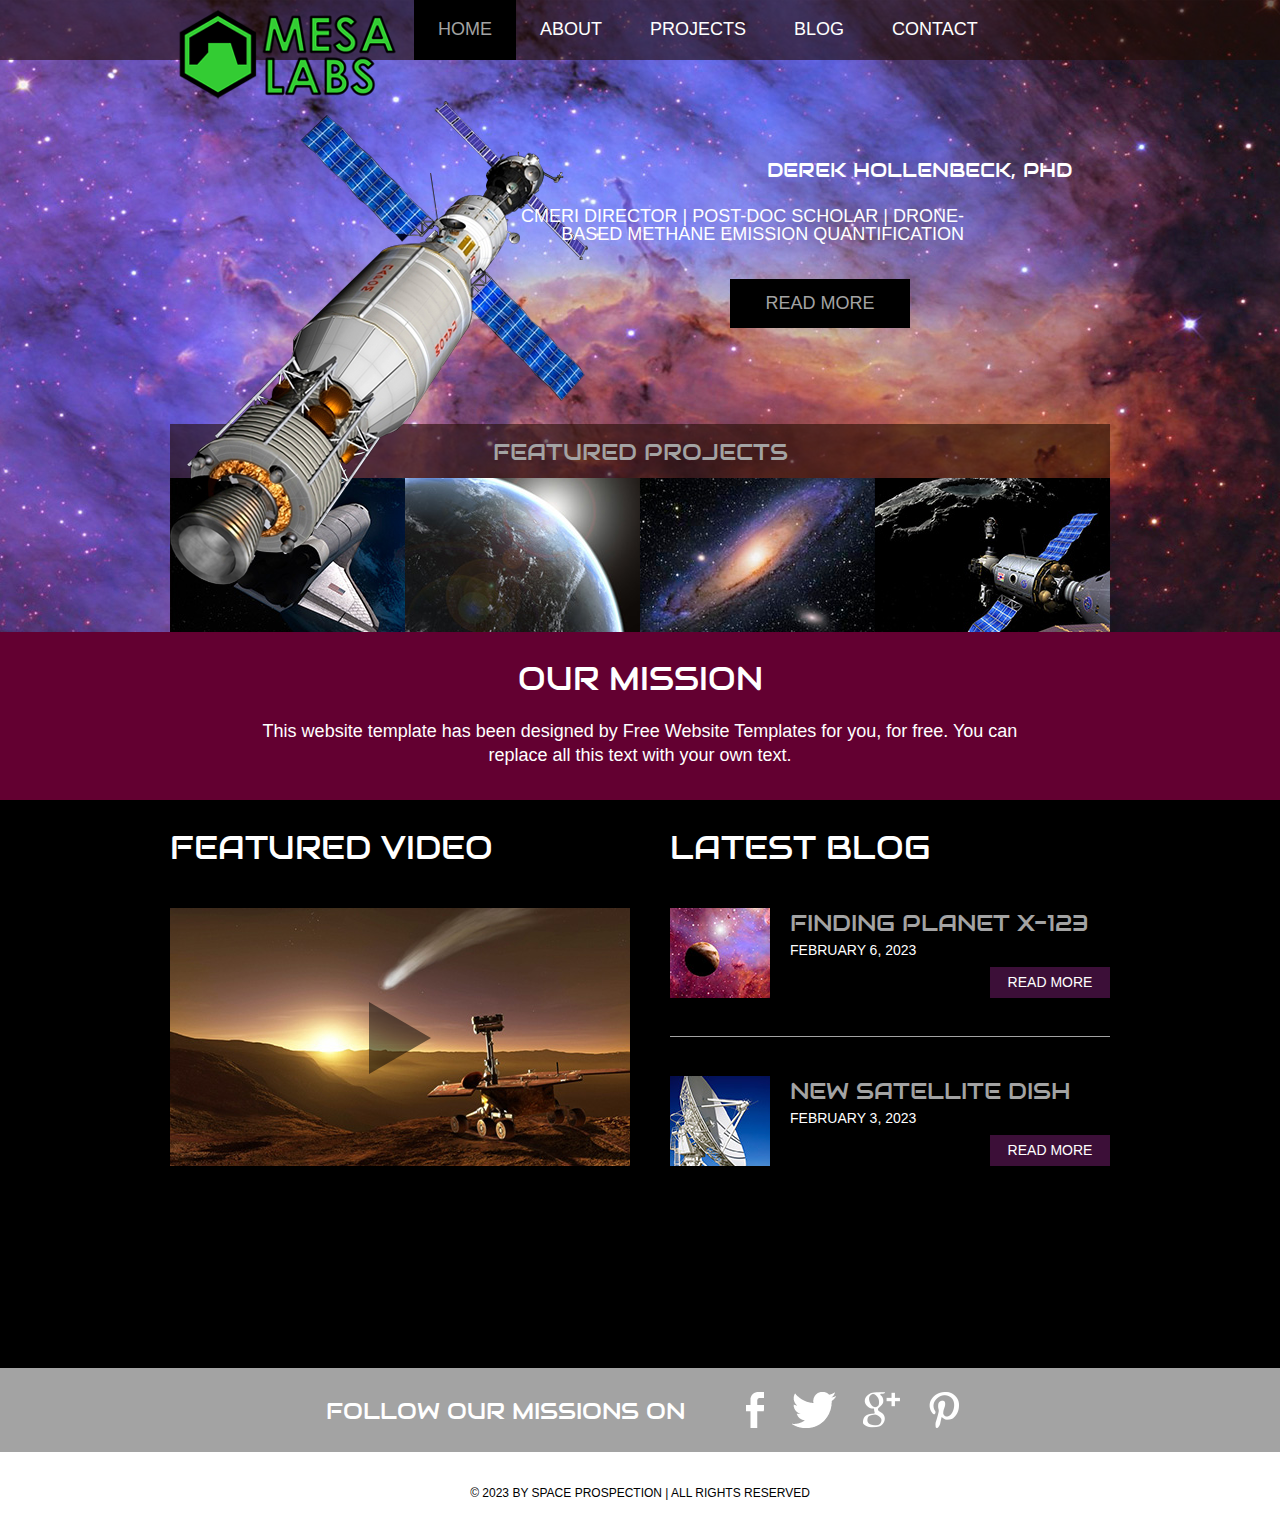
==== index.html @ 13dfd86a "test" ====
<!doctype html>
<!-- Website template by freewebsitetemplates.com -->
<html>
<head>
	<meta charset="UTF-8">
	<meta name="viewport" content="width=device-width, initial-scale=1.0">
	<title>Space Science Website Template</title>
	<link rel="stylesheet" href="css/style.css" type="text/css">
	<link rel="stylesheet" type="text/css" href="css/mobile.css">
	<script src="js/mobile.js" type="text/javascript"></script>
</head>
<body>
	<div id="page">
		<div id="header">
			<div>
				<a href="index.html" class="logo"><img src="images/mesalab_logo_long.png" alt=""></a>
				<ul id="navigation">
					<li class="selected">
						<a href="index.html">Home</a>
					</li>
					<li>
						<a href="about.html">About</a>
					</li>
					<li class="menu">
						<a href="projects.html">Projects</a>
						<ul class="primary">
							<li>
								<a href="proj1.html">proj 1</a>
								<a href="proj2.html">proj 2</a>
							</li>
						</ul>
					</li>
					<li class="menu">
						<a href="blog.html">Blog</a>
						<ul class="secondary">
							<li>
								<a href="singlepost.html">Single post</a>
							</li>
						</ul>
					</li>
					<li>
						<a href="contact.html">Contact</a>
					</li>
				</ul>
			</div>
		</div>
		<div id="body" class="home">
			<div class="header">
				<div>
					<img src="images/satellite.png" alt="" class="satellite">
					<h1>Derek Hollenbeck, PhD</h1>
					<h2>CMERI Director | Post-Doc Scholar | Drone-based Methane Emission Quantification </h2>
					<a href="blog.html" class="more">Read More</a>
					<h3>FEATURED PROJECTS</h3>
					<ul>
						<li>
							<a href="projects.html"><img src="images/project-image1.jpg" alt=""></a>
						</li>
						<li>
							<a href="projects.html"><img src="images/project-image2.jpg" alt=""></a>
						</li>
						<li>
							<a href="projects.html"><img src="images/project-image3.jpg" alt=""></a>
						</li>
						<li>
							<a href="projects.html"><img src="images/project-image4.jpg" alt=""></a>
						</li>
					</ul>
				</div>
			</div>
			<div class="body">
				<div>
					<h1>OUR MISSION</h1>
					<p>This website template has been designed by Free Website Templates for you, for free. You can replace all this text with your own text.</p>
				</div>
			</div>
			<div class="footer">
				<div>
					<ul>
						<li>
							<h1>FEATURED VIDEO</h1>
							<a href="blog.html"><img src="images/mars-rover.jpg" alt=""><span></span></a>
						</li>
						<li>
							<h1>LATEST BLOG</h1>
							<ul>
								<li>
									<a href="blog.html"><img src="images/finding-planet.jpg" alt=""></a>
									<h1>FINDING PLANET X-123</h1>
									<span>FEBRUARY 6, 2023</span>
									<a href="blog.html" class="more">Read More</a>
								</li>
								<li>
									<a href="blog.html"><img src="images/new-satellitedish.jpg" alt=""></a>
									<h1>NEW SATELLITE DISH</h1>
									<span>FEBRUARY 3, 2023</span>
									<a href="blog.html" class="more">Read More</a>
								</li>
							</ul>
						</li>
					</ul>
				</div>
			</div>
		</div>
		<div id="footer">
			<div class="connect">
				<div>
					<h1>FOLLOW OUR  MISSIONS ON</h1>
					<div>
						<a href="http://freewebsitetemplates.com/go/facebook/" class="facebook">facebook</a>
						<a href="http://freewebsitetemplates.com/go/twitter/" class="twitter">twitter</a>
						<a href="http://freewebsitetemplates.com/go/googleplus/" class="googleplus">googleplus</a>
						<a href="http://pinterest.com/fwtemplates/" class="pinterest">pinterest</a>
					</div>
				</div>
			</div>
			<div class="footnote">
				<div>
					<p>&copy; 2023 BY SPACE PROSPECTION | ALL RIGHTS RESERVED</p>
				</div>
			</div>
		</div>
	</div>
</body>
</html>
---- css/style.css ----
/* Website template by freewebsitetemplates.com */
body {
	margin: 0;
	padding: 0;
	position: relative;
	width: auto;
}
body #page {
	background: url("../images/bg-home.jpg") no-repeat scroll center top #000000;
	margin: 0;
	overflow: hidden;
	padding: 0;
	width: auto;
	z-index: 3;
}
a {
	text-decoration: none;
	outline: none;
}
a:active {
	background: none;
}
img {
	border: none;
}
/*-------------------------------------------FONTS---------------------------------------------*/
@font-face {
	font-family: 'audiowide-regular-webfont';
	src: url('../fonts/audiowide-regular-webfont.eot');
	src: url('../fonts/audiowide-regular-webfont.woff') format('woff'), url('../fonts/audiowide-regular-webfont.ttf') format('truetype'), url('../fonts/audiowide-regular-webfont.svg') format('svg');
}
/*----------------------------------------header-styles---------------------------------------*/
#header {
	background: url(../images/bg-transparent1.png) repeat;
	margin: 0;
	min-height: 60px;
	padding: 0;
	width: auto;
}
#header div {
	margin: 0 auto;
	max-width: 940px;
	min-height: 60px;
	padding: 0 10px;
}
#header div a.logo {
	display: block;
	float: left;
	height: 60px;
	margin: 0 44px 0 0;
	padding: 0;
	width: 200px;
}
#header div a img {
	display: block;
	margin: 0;
	padding: 0;
	width: auto;
}
#header div ul {
	display: inline-block;
	float: left;
	list-style: none;
	margin: 0;
	padding: 0;
	width: auto;
}
#header div ul li {
	float: left;
	margin: 0;
	padding: 0;
	width: auto;
}
#header div ul li a {
	color: #ffffff;
	display: block;
	font-family: Arial;
	font-size: 18px;
	font-weight: normal;
	line-height: 59px;
	margin: 0;
	min-height: 60px;
	padding: 0 24px;
 *padding: 0 23px; /* Needed for IE8 and old versions */
	text-align: center;
	text-transform: uppercase;
	width: auto;
}
#header div ul li a:hover {
	background-color: #620031;
	color: #ffffff;
}
#header div ul li.selected a {
	background-color: #000000;
	color: #a3a3a3;
}
#header div ul li.menu {
	position: relative;
}
#header div ul li.menu ul {
	display: block;
	left: -99999px;
	list-style: none;
	margin: 0;
	padding: 0;
	position: absolute;
	top: 60px;
	width: 142px;
	z-index: 50;
}
#header div ul li.menu:hover ul.primary {
	left: 31px;
}
#header div ul li.menu ul.primary.selected {
	left: 31px;
}
#header div ul li.menu:hover ul.secondary {
	left: -20px;
}
#header div ul li.menu ul.secondary.selected {
	left: -20px;
}
#header div ul li.menu ul li {
	margin: 0;
	padding: 0;
	width: auto;
}
#header div ul li.menu ul li a {
	background-color: #620031;
	color: #ffffff;
	display: block;
	font-family: Arial;
	font-size: 18px;
	font-weight: normal;
	line-height: 60px;
	margin: 0;
	min-height: 60px;
	padding: 0 10px;
	text-align: center;
	text-transform: uppercase;
	width: auto;
}
#header div ul li.menu ul.primary.selected li a, #header div ul li.menu ul.secondary.selected li a {
	background-color: #000000;
	color: #a3a3a3;
}
/*----------------------------------------body-home-styles---------------------------------------*/
#body {
	background-color: #000000;
	margin: 0;
	min-height: 808px;
	overflow: hidden;
	padding: 0;
	width: 100%;
}
#body.home {
	background: none;
	margin: 0;
	min-height: 1308px;
	overflow: hidden;
	padding: 0;
	width: 100%;
}
#body.home .header {
	background: none;
	margin: 0;
	overflow: hidden;
	padding: 0;
	width: 100%;
}
#body.home .header div {
	margin: 0 auto;
	max-width: 940px;
	overflow: hidden;
	padding: 0 10px;
	position: relative;
}
#body.home .header div img.satellite {
	display: block;
	left: 10px;
	margin: 0;
	padding: 0;
	position: absolute;
	top: 41px;
	width: auto;
	z-index: 50;
}
#body.home .header div h1 {
	color: #FFFFFF;
	display: block;
	float: right;
	font-family: audiowide-regular-webfont;
	font-size: 20px;
	font-weight: normal;
	line-height: 20px;
	margin: 100px 0 27px;
	padding: 0 38px 0 399px;
	position: relative;
	text-align: right;
	text-transform: uppercase;
	width: 703px;
	z-index: 60;
}
#body.home .header div h2 {
	color: #FFFFFF;
	display: block;
	float: right;
	font-family: Arial;
	font-size: 18px;
	font-weight: normal;
	line-height: 18px;
	margin: 0 0 36px;
	padding: 0 146px 0 506px;
	position: relative;
	text-align: right;
	text-transform: uppercase;
	width: 500px;
	z-index: 60;
}
#body.home .header div a.more {
	background-color: #000000;
	color: #a3a3a3;
	display: block;
	float: right;
	font-family: Arial;
	font-size: 18px;
	font-weight: normal;
	height: 49px;
	line-height: 49px;
	margin: 0 200px 0 0;
	padding: 0;
	text-align: center;
	text-transform: uppercase;
	position: relative;
	width: 180px;
	z-index: 55;
}
#body.home .header div a.more:hover {
	background-color: #ab000b;
	color: #ffffff;
}
#body.home .header div h3 {
	background: url("../images/bg-transparent1.png") repeat;
	color: #A3A3A3;
	float: left;
	font-family: audiowide-regular-webfont;
	font-size: 23px;
	font-weight: normal;
	line-height: 23px;
	margin: 96px 0 0;
 *margin: 102px 0 0;/* Needed for IE8 and old versions */
	min-height: 27px;
	padding: 17px 0 10px;
	position: relative;
	text-align: center;
	text-transform: uppercase;
	width: 940px;
}
#body.home .header div ul {
	display: inline-block;
	list-style: none outside none;
	margin: 0 0 -6px;
	overflow: hidden;
	padding: 0;
	width: auto;
}
#body.home .header div ul li:first-child {
	padding: 0;
}
#body.home .header div ul li {
	border: medium none;
	float: left;
	margin: 0;
	padding: 0;
	width: auto;
}
#body.home .header div ul li a {
	display: block;
	float: none;
	height: 156px;
	margin: 0;
	padding: 0;
	width: 235px;
}
#body.home .header div ul li a img {
	cursor: pointer;
	filter: alpha(opacity=100);/* Needed for IE8 and old versions */
	opacity: 1.0;
	display: block;
	margin: 0;
	padding: 0;
	width: auto;
}
#body.home .header div ul li a img:hover {
	filter: alpha(opacity=70);/* Needed for IE8 and old versions */
	opacity: 0.7;
}
#body.home .body {
	background-color: #630031;
	margin: 0;
	min-height: 168px;
	overflow: hidden;
	padding: 0;
	width: 100%;
}
#body.home .body div {
	margin: 0 auto;
	max-width: 940px;
	overflow: hidden;
	padding: 31px 10px 0;
}
#body.home .body div h1 {
	color: #FFFFFF;
	display: block;
	font-family: audiowide-regular-webfont;
	font-size: 32px;
	font-weight: normal;
	line-height: 32px;
	margin: 0 auto 24px;
	padding: 0;
	text-align: center;
	text-transform: uppercase;
	width: 780px;
}
#body.home .body div p {
	color: #ffffff;
	display: block;
	font-family: Arial;
	font-size: 18px;
	font-weight: normal;
	line-height: 24px;
	margin: 0 auto;
	padding: 0;
	text-align: center;
	width: 780px;
}
#body.home .body div p a {
	color: #ffffff;
	font-family: Arial;
	font-size: 18px;
	font-weight: normal;
	line-height: 24px;
	margin: 0 auto;
	padding: 0;
	text-decoration: underline;
}
#body.home .body div p a:hover {
	color: #a3a3a3;
}
#body.home .footer {
	background-color: #000000;
	margin: 0;
	overflow: hidden;
	padding: 0;
	width: 100%;
}
#body.home .footer div {
	margin: 0 auto;
	max-width: 960px;
	overflow: hidden;
	padding: 32px 0 16px;
}
#body.home .footer div ul {
	display: inline-block;
	list-style: none;
	margin: 0;
	overflow: hidden;
	padding: 0;
	width: auto;
}
#body.home .footer div ul li:first-child {
	float: left;
	margin: 0 10px;
	padding: 0;
	width: 460px;
}
#body.home .footer div ul li {
	float: left;
	margin: 0 0 0 10px;
	padding: 0 0 0 20px;
	width: 440px;
}
#body.home .footer div ul li h1 {
	color: #FFFFFF;
	font-family: audiowide-regular-webfont;
	font-size: 32px;
	font-weight: normal;
	line-height: 32px;
	margin: 0 0 44px;
	padding: 0;
	text-align: left;
	text-transform: uppercase;
	width: auto;
}
#body.home .footer div ul li a {
	display: block;
	height: 258px;
	margin: 0;
	position: relative;
	padding: 0;
	width: 460px;
}
#body.home .footer div ul li a img {
	cursor: pointer;
	filter: alpha(opacity=100);/* Needed for IE8 and old versions */
	opacity: 1.0;
	display: block;
	margin: 0;
	padding: 0;
	width: auto;
}
#body.home .footer div ul li a:hover img {
	filter: alpha(opacity=70);/* Needed for IE8 and old versions */
	opacity: 0.7;
}
#body.home .footer div ul li a span {
	background: url(../images/icons.png) no-repeat 0 -152px;
	display: block;
	height: 72px;
	left: 199px;
	margin: 0;
	padding: 0;
	position: absolute;
	top: 94px;
	width: 62px;
}
#body.home .footer div ul li a:hover span {
	background: url(../images/icons.png) no-repeat 0 -226px;
}
#body.home .footer div ul li ul {
	display: inline-block;
	list-style: none outside none;
	margin: 0;
	overflow: hidden;
	padding: 0;
	width: 440px;
}
#body.home .footer div ul li ul li {
	border-top: 1px solid #A3A3A3;
	float: none;
	margin: 0;
	overflow: hidden;
	padding: 39px 10px 38px 0;
	width: 440px;
}
#body.home .footer div ul li ul li:first-child {
	border: medium none;
	margin: 0;
	padding: 0 0 38px;
	width: 440px;
}
#body.home .footer div ul li ul li a {
	display: block;
	float: left;
	height: 90px;
	margin: 0 20px 0 0;
	padding: 0;
	width: 100px;
}
#body.home .footer div ul li ul li a img {
	cursor: pointer;
	filter: alpha(opacity=100);/* Needed for IE8 and old versions */
	opacity: 1.0;
	display: block;
	margin: 0;
	padding: 0;
	width: auto;
}
#body.home .footer div ul li ul li a img:hover {
	filter: alpha(opacity=70);/* Needed for IE8 and old versions */
	opacity: 0.7;
}
#body.home .footer div ul li ul li h1 {
	color: #A3A3A3;
	float: left;
	font-family: audiowide-regular-webfont;
	font-size: 23px;
	font-weight: normal;
	line-height: 23px;
	margin: 0;
	padding: 4px 0 8px;
	text-align: left;
	text-transform: uppercase;
	width: 310px;
}
#body.home .footer div ul li ul li span {
	color: #FFFFFF;
	display: block;
	float: left;
	font-family: Arial;
	font-size: 14px;
	font-weight: normal;
	line-height: 14px;
	margin: 0 0 10px;
	padding: 0;
	text-align: left;
	text-transform: uppercase;
	width: 310px;
}
#body.home .footer div ul li ul li a.more {
	background-color: #3c0f38;
	color: #ffffff;
	display: block;
	float: right;
	font-family: Arial;
	font-size: 14px;
	font-weight: normal;
	height: 31px;
	line-height: 31px;
	margin: 0;
	padding: 0;
	text-align: center;
	text-transform: uppercase;
	width: 120px;
}
#body.home .footer div ul li ul li a.more:hover {
	background-color: #620031;
}
/*----------------------------------------body-styles---------------------------------------*/
#body.about .header {
	background: url(../images/bg-about.jpg) no-repeat center top #000000;
	margin: 0;
	min-height: 455px;
	padding: 0;
	width: 100%;
}
#body.about .header div, #body .header div {
	margin: 0 auto;
	max-width: 960px;
	overflow: hidden;
	padding: 65px 0 40px;
}
#body.about .header div h1, #body .header div h1 {
	color: #FFFFFF;
	display: block;
	font-family: audiowide-regular-webfont;
	font-size: 36px;
	font-weight: normal;
	line-height: 36px;
	margin: 0 auto 87px;
	padding: 0;
	text-align: center;
	text-transform: uppercase;
	width: 940px;
}
#body.about .header div h2 {
	color: #FFFFFF;
	display: block;
	font-family: audiowide-regular-webfont;
	font-size: 32px;
	font-weight: normal;
	line-height: 32px;
	margin: 0 auto 24px;
	padding: 0;
	text-align: center;
	text-transform: uppercase;
	width: 820px;
}
#body.about .header div p {
	color: #ffffff;
	display: block;
	font-family: Arial;
	font-size: 18px;
	font-weight: normal;
	line-height: 24px;
	margin: 0 auto;
	padding: 0;
	text-align: center;
	width: 820px;
}
#body.about .header div p a {
	color: #ffffff;
	font-family: Arial;
	font-size: 18px;
	font-weight: normal;
	line-height: 24px;
	margin: 0;
	padding: 0;
	text-decoration: underline;
}
#body.about .header div p a:hover {
	color: #a3a3a3;
}
#body.about .body {
	background-color: #620031;
	margin: 0;
	min-height: 253px;
	overflow: hidden;
	padding: 0;
	width: 100%;
}
#body.about .body div {
	margin: 0 auto;
	max-width: 940px;
	overflow: hidden;
	padding: 36px 10px 35px;
}
#body.about .body div h2 {
	color: #A3A3A3;
	float: left;
	font-family: audiowide-regular-webfont;
	font-size: 23px;
	font-weight: normal;
	line-height: 23px;
	margin: 18px 0 26px;
	padding: 0;
	text-align: left;
	text-transform: uppercase;
	width: 620px;
}
#body.about .body div p {
	color: #ffffff;
	display: block;
	float: left;
	font-family: Arial;
	font-size: 14px;
	font-weight: normal;
	line-height: 24px;
	margin: 0;
	padding: 0;
	text-align: left;
	width: 620px;
}
#body.about .body div p a {
	color: #ffffff;
	font-family: Arial;
	font-size: 14px;
	font-weight: normal;
	line-height: 24px;
	margin: 0;
	padding: 0;
	text-decoration: underline;
}
#body.about .body div p a:hover {
	color: #a3a3a3;
}
#body.about .body div img {
	display: block;
	float: right;
	margin: 0;
	padding: 0;
	width: auto;
}
#body.about .footer {
	background-color: #000000;
	margin: 0;
	min-height: 366px;
	padding: 0;
	width: 100%;
}
#body.about .footer div {
	margin: 0 auto;
	overflow: hidden;
	padding: 79px 0 0 10px;
	width: 950px;
}
#body.about .footer div h2 {
	color: #A3A3A3;
	float: right;
	font-family: audiowide-regular-webfont;
	font-size: 23px;
	font-weight: normal;
	line-height: 23px;
	margin: 34px 0 24px;
	padding: 0;
	text-align: left;
	text-transform: uppercase;
	width: 557px;
}
#body.about .footer div p {
	color: #ffffff;
	display: block;
	float: right;
	font-family: Arial;
	font-size: 18px;
	font-weight: normal;
	line-height: 24px;
	margin: 0 auto;
	padding: 0;
	text-align: left;
	width: 557px;
}
#body.about .footer div p a {
	color: #ffffff;
	font-family: Arial;
	font-size: 18px;
	font-weight: normal;
	line-height: 24px;
	margin: 0 auto;
	padding: 0;
	text-decoration: underline;
}
#body.about .footer div p a:hover {
	color: #a3a3a3;
}
#body.about .footer div img {
	float: left;
	display: block;
	margin: 0;
	padding: 0;
	width: auto;
}
#body.about .section {
	background-color: #3c0f38;
	margin: 0;
	min-height: 234px;
	padding: 0;
	width: auto;
}
#body.about .section div {
	margin: 0 auto;
	max-width: 960px;
	overflow: hidden;
	padding: 58px 0 55px;
}
#body.about .section div h2 {
	color: #A3A3A3;
	display: block;
	font-family: audiowide-regular-webfont;
	font-size: 23px;
	font-weight: normal;
	line-height: 23px;
	margin: 0 auto 26px;
	padding: 0;
	text-align: center;
	text-transform: uppercase;
	width: 780px;
}
#body.about .section div p {
	color: #ffffff;
	display: block;
	font-family: Arial;
	font-size: 14px;
	font-weight: normal;
	line-height: 24px;
	margin: 0 auto;
	padding: 0;
	text-align: center;
	width: 780px;
}
#body.about .section div p a {
	color: #ffffff;
	font-family: Arial;
	font-size: 14px;
	font-weight: normal;
	line-height: 24px;
	margin: 0;
	padding: 0;
	text-decoration: underline;
}
#body.about .section div p a:hover {
	color: #a3a3a3;
}
#body .header {
	margin: 0 auto;
	padding: 0;
	width: 100%;
}
#body .header div ul {
	display: inline-block;
	max-width: 940px;
	list-style: none outside none;
	margin: 0;
	padding: 3px 10px 0;
}
#body .header div ul li:first-child {
	border: none;
	padding: 0 0 38px;
}
#body .header div ul li {
	border-top: 1px solid #A3A3A3;
	margin: 0;
	overflow: hidden;
	padding: 38px 0;
	width: auto;
}
#body .header div ul li a {
	display: block;
	float: left;
	height: 217px;
	margin: 0 40px 0 0;
	padding: 0;
	width: 380px;
}
#body .header div ul li a img {
	cursor: pointer;
	filter: alpha(opacity=100);/* Needed for IE8 and old versions */
	opacity: 1.0;
	display: block;
	margin: 0;
	padding: 0;
	width: auto;
}
#body .header div ul li a img:hover {
	filter: alpha(opacity=70);/* Needed for IE8 and old versions */
	opacity: 0.7;
}
#body .header div ul li div {
	float: left;
	margin: 0;
	overflow: hidden;
	padding: 0;
	width: 520px;
}
#body .header div ul li div h1 {
	color: #A3A3A3;
	font-family: audiowide-regular-webfont;
	font-size: 23px;
	font-weight: normal;
	line-height: 23px;
	margin: 0 0 26px;
	padding: 0;
	text-align: left;
	text-transform: uppercase;
	width: 520px;
}
#body .header div ul li div p {
	color: #FFFFFF;
	font-family: Arial;
	font-size: 14px;
	font-weight: normal;
	line-height: 24px;
	margin: 0 0 41px;
	padding: 0;
	text-align: left;
	width: 520px;
}
#body .header div ul li div p a {
	color: #FFFFFF;
	display: inline;
	float: none;
	font-family: Arial;
	font-size: 14px;
	font-weight: normal;
	height: auto;
	line-height: 24px;
	margin: 0;
	padding: 0;
	text-decoration: underline;
	width: auto;
}
#body .header div ul li div p a:hover {
	color: #a3a3a3;
}
#body .header div ul li div a.more {
	background-color: #3c0f38;
	color: #ffffff;
	display: block;
	float: right;
	font-family: Arial;
	font-size: 14px;
	font-weight: normal;
	height: 31px;
	line-height: 31px;
	margin: 0;
	padding: 0;
	text-align: center;
	text-transform: uppercase;
	width: 120px;
}
#body .header div ul li div a.more:hover {
	background-color: #620031;
}
#body .header div img {
	display: block;
	margin: 0 auto;
	padding: 3px 0 0;
	width: auto;
}
#body .header div h2 {
	color: #A3A3A3;
	display: block;
	font-family: audiowide-regular-webfont;
	font-size: 23px;
	font-weight: normal;
	line-height: 23px;
	margin: 0 auto;
	padding: 53px 0 27px;
	text-align: center;
	text-transform: uppercase;
	width: 780px;
}
#body .header div p {
	color: #FFFFFF;
	display: block;
	font-family: Arial;
	font-size: 14px;
	font-weight: normal;
	line-height: 24px;
	margin: 0 auto 48px;
	padding: 0;
	text-align: center;
	width: 780px;
}
#body .header div p a {
	color: #ffffff;
	font-family: Arial;
	font-size: 14px;
	font-weight: normal;
	line-height: 24px;
	margin: 0 auto;
	padding: 0;
	text-decoration: underline;
}
#body .header div p a:hover {
	color: #a3a3a3;
}
#body .header div .article {
	float: left;
	margin: 0 40px 0 10px;
	padding: 0;
	width: 560px;
}
#body .header div .article ul {
	display: inline-block;
	list-style: none outside none;
	margin: 0;
	padding: 3px 0 0;
	width: 560px;
}
#body .header div .article ul li:first-child {
	border: none;
	padding: 0 0 38px;
}
#body .header div .article ul li {
	border-top: 1px solid #a3a3a3;
	margin: 0;
	overflow: hidden;
	padding: 38px 0 38px;
	width: auto;
}
#body .header div .article ul li a {
	display: block;
	height: 241px;
	margin: 0 0 29px;
	padding: 0;
	width: 560px;
}
#body .header div .article ul li a img {
	cursor: pointer;
	filter: alpha(opacity=100);/* Needed for IE8 and old versions */
	opacity: 1.0;
	display: block;
	margin: 0;
	padding: 0;
	width: auto;
}
#body .header div .article ul li a img:hover {
	filter: alpha(opacity=70);/* Needed for IE8 and old versions */
	opacity: 0.7;
}
#body .header div .article ul li h1 {
	color: #A3A3A3;
	font-family: audiowide-regular-webfont;
	font-size: 23px;
	font-weight: normal;
	line-height: 23px;
	margin: 0 0 8px;
	padding: 0;
	text-align: left;
	text-transform: uppercase;
	width: auto;
}
#body .header div .article ul li span {
	color: #FFFFFF;
	display: block;
	font-family: Arial;
	font-size: 14px;
	font-weight: normal;
	line-height: 14px;
	margin: 0 0 28px;
	padding: 0;
	text-align: left;
	text-transform: uppercase;
	width: auto;
}
#body .header div .article ul li p {
	color: #FFFFFF;
	font-family: Arial;
	font-size: 14px;
	font-weight: normal;
	line-height: 24px;
	margin: 0 0 29px;
	padding: 0;
	text-align: left;
	width: auto;
}
#body .header div .article ul li p a {
	color: #FFFFFF;
	display: inline;
	float: none;
	font-family: Arial;
	font-size: 14px;
	font-weight: normal;
	height: auto;
	line-height: 24px;
	margin: 0;
	padding: 0;
	text-decoration: underline;
	width: auto;
}
#body .header div .article ul li p a:hover {
	color: #a3a3a3;
}
#body .header div .article ul li a.more {
	background-color: #3c0f38;
	color: #ffffff;
	display: block;
	float: right;
	font-family: Arial;
	font-size: 14px;
	font-weight: normal;
	height: 31px;
	line-height: 31px;
	margin: 0;
	padding: 0;
	text-align: center;
	text-transform: uppercase;
	width: 120px;
}
#body .header div .article ul li a.more:hover {
	background-color: #620031;
}
#body .header div .sidebar {
	float: left;
	margin: 0;
	padding: 0;
	width: 340px;
}
#body .header div .sidebar ul {
	display: inline-block;
	list-style: none;
	margin: 0;
	padding: 0;
	width: 340px;
}
#body .header div .sidebar ul li:first-child {
	border: medium none;
	padding: 0 0 34px;
}
#body .header div .sidebar ul li {
	border-top: 1px solid #A3A3A3;
	margin: 0;
	overflow: hidden;
	padding: 32px 0 34px;
	width: auto;
}
#body .header div .sidebar ul li h1 {
	color: #FFFFFF;
	font-family: audiowide-regular-webfont;
	font-size: 32px;
	font-weight: normal;
	line-height: 32px;
	margin: 0 0 25px;
	padding: 0;
	text-align: left;
	text-transform: uppercase;
	width: 340px;
}
#body .header div .sidebar ul li a {
	display: block;
	float: none;
	height: 187px;
	margin: 0 0 29px;
	padding: 0;
	width: 34px;
}
#body .header div .sidebar ul li a img {
	cursor: pointer;
	filter: alpha(opacity=100);/* Needed for IE8 and old versions */
	opacity: 1.0;
	display: block;
	margin: 0;
	padding: 0;
	width: auto;
}
#body .header div .sidebar ul li a img:hover {
	filter: alpha(opacity=70);/* Needed for IE8 and old versions */
	opacity: 0.7;
}
#body .header div .sidebar ul li h2 {
	color: #A3A3A3;
	font-family: audiowide-regular-webfont;
	font-size: 23px;
	font-weight: normal;
	line-height: 23px;
	margin: 0 0 7px;
	padding: 0;
	text-align: left;
	text-transform: uppercase;
	width: auto;
}
#body .header div .sidebar ul li span {
	color: #ffffff;
	display: block;
	font-family: Arial;
	font-size: 14px;
	font-weight: normal;
	line-height: 14px;
	margin: 0;
	padding: 0;
	text-align: left;
	text-transform: uppercase;
	width: auto;
}
#body .header div .sidebar ul li ul {
	display: inline-block;
	list-style: none outside none;
	margin: 0;
	padding: 12px 0 0;
	width: 340px;
}
#body .header div .sidebar ul li ul li:first-child {
	padding: 0;
}
#body .header div .sidebar ul li ul li {
	border: medium none;
	margin: 0 0 26px;
	overflow: hidden;
	padding: 0;
	width: auto;
}
#body .header div .sidebar ul li ul li a {
	display: block;
	float: left;
	height: 54px;
	margin: 0 20px 0 0;
	padding: 0;
	width: 60px;
}
#body .header div .sidebar ul li ul li a img {
	cursor: pointer;
	filter: alpha(opacity=100);/* Needed for IE8 and old versions */
	opacity: 1.0;
	display: block;
	margin: 0;
	padding: 0;
	width: auto;
}
#body .header div .sidebar ul li ul li a img:hover {
	filter: alpha(opacity=70);/* Needed for IE8 and old versions */
	opacity: 0.7;
}
#body .header div .sidebar ul li ul li h2 {
	color: #A3A3A3;
	float: left;
	font-family: audiowide-regular-webfont;
	font-size: 23px;
	font-weight: normal;
	line-height: 23px;
	margin: 6px 0 11px;
	padding: 0;
	text-align: left;
	text-transform: uppercase;
	width: 260px;
}
#body .header div .sidebar ul li ul li span {
	color: #ffffff;
	display: block;
	float: left;
	font-family: Arial;
	font-size: 14px;
	line-height: 14px;
	margin: 0;
	padding: 0;
	text-align: left;
	text-transform: uppercase;
	width: auto;
}
#body .header div .article img {
	display: block;
	margin: 3px 0 29px;
	padding: 0;
	width: auto;
}
#body .header div .article h1 {
	color: #A3A3A3;
	font-family: audiowide-regular-webfont;
	font-size: 23px;
	font-weight: normal;
	line-height: 23px;
	margin: 0 0 7px;
	padding: 0;
	text-align: left;
	text-transform: uppercase;
	width: auto;
}
#body .header div .article span {
	color: #FFFFFF;
	display: block;
	font-family: Arial;
	font-size: 14px;
	font-weight: normal;
	line-height: 14px;
	margin: 0 0 29px;
	padding: 0;
	text-align: left;
	text-transform: uppercase;
	width: auto;
}
#body .header div .article p {
	color: #FFFFFF;
	font-family: Arial;
	font-size: 14px;
	font-weight: normal;
	line-height: 24px;
	margin: 0 0 24px;
	padding: 0;
	text-align: left;
	width: auto;
}
#body .header div .article p a {
	color: #ffffff;
	font-family: Arial;
	font-size: 14px;
	font-weight: normal;
	line-height: 24px;
	margin: 0;
	padding: 0;
	text-decoration: underline;
}
#body .header div .article p a:hover {
	color: #a3a3a3;
}
#body .header .contact h2 {
	color: #A3A3A3;
	display: block;
	font-family: audiowide-regular-webfont;
	font-size: 23px;
	font-weight: normal;
	line-height: 23px;
	margin: 0 auto;
	padding: 8px 0 62px;
	text-align: center;
	text-transform: uppercase;
	width: 500px;
}
#body .header div form {
	display: block;
	margin: 0 auto;
	padding: 0;
	width: 461px;
}
#body .header div form input {
	background-color: #A3A3A3;
	border: medium none;
	color: #000000;
	display: block;
	font-family: Arial;
	font-size: 18px;
	font-weight: normal;
	height: 43px;
	line-height: 43px;
	margin: 0 0 29px;
	padding: 0 0 0 20px;
	text-align: left;
	text-transform: uppercase;
	width: 441px;
}
#body .header div form textarea {
	background-color: #A3A3A3;
	border: medium none;
	color: #000000;
	display: block;
	font-family: Arial;
	font-size: 18px;
	font-weight: normal;
	height: 98px;
	line-height: 24px;
	margin: 0 0 31px;
	overflow: auto;
	padding: 15px 0 0 20px;
	resize: none;
	text-align: left;
	text-transform: uppercase;
	width: 441px;
}
#body .header div form input#submit {
	background-color: #3c0f38;
	color: #ffffff;
	cursor: pointer;
	display: block;
	float: right;
	font-family: Arial;
	font-size: 14px;
	font-weight: normal;
	height: 31px;
	line-height: 31px;
	margin: 0;
	padding: 0;
	text-align: center;
	text-transform: uppercase;
	width: 120px;
}
#body .header div form input#submit:hover {
	background-color: #620031;
}
/*----------------------------------------footer-styles---------------------------------------*/
#footer {
	margin: 0;
	padding: 0;
	width: auto;
}
#footer .connect {
	background-color: #a3a3a3;
	margin: 0;
	min-height: 84px;
	overflow: hidden;
	padding: 0;
	width: auto;
}
#footer .connect div {
	margin: 0 auto;
	max-width: 960px;
	overflow: hidden;
	padding: 24px 0 0;
}
#footer .connect div h1 {
	color: #FFFFFF;
	float: left;
	font-family: audiowide-regular-webfont;
	font-size: 23px;
	font-weight: normal;
	line-height: 23px;
	margin: 0;
	padding: 8px 25px 0 0;
	text-align: right;
	text-transform: uppercase;
	width: 525px;
}
#footer .connect div div {
	float: left;
	margin: 0;
	overflow: hidden;
	padding: 0 0 0 20px;
	width: 380px;
}
#footer .connect div div a {
	background: url(../images/icons.png) no-repeat;
	display: block;
	float: left;
	height: 36px;
	margin: 0;
	padding: 0;
	text-indent: -99999px;
	width: 18px;
}
#footer .connect div div a.facebook {
	background-position: 0 0;
	margin: 0 0 0 16px;
	width: 18px;
}
#footer .connect div div a.twitter {
	background-position: 0 -114px;
	margin: 0 0 0 28px;
	width: 44px;
}
#footer .connect div div a.googleplus {
	background-position: 0 -38px;
	margin: 0 0 0 27px;
	width: 37px;
}
#footer .connect div div a.pinterest {
	background-position: 0 -76px;
	margin: 0 0 0 29px;
	width: 30px;
}
#footer .connect div div a.facebook:hover {
	background-position: -20px 0;
}
#footer .connect div div a.twitter:hover {
	background-position: -46px -114px;
}
#footer .connect div div a.googleplus:hover {
	background-position: -38px -38px;
}
#footer .connect div div a.pinterest:hover {
	background-position: -32px -76px;
}
#footer .footnote {
	background-color: #FFFFFF;
	margin: 0;
	min-height: 84px;
	overflow: hidden;
	padding: 0;
	width: auto;
}
#footer .footnote div {
	margin: 0 auto;
	overflow: hidden;
	padding: 34px 0 0;
	width: 960px;
}
#footer .footnote div p {
	color: #000000;
	display: block;
	font-family: Arial;
	font-size: 12px;
	font-weight: normal;
	margin: 0 auto;
	padding: 0;
	text-align: center;
	text-transform: uppercase;
	width: 940px;
}
#wix {
	max-width: 728px;
	margin: 0 auto;
}
#wix a img {
	width: 100%;
}
---- css/mobile.css ----
/* Website template by freewebsitetemplates.com */
@media only screen and (min-width : 320px) and (max-width : 568px) {
	
}
@media only screen and (max-width : 568px) and (orientation : landscape) {
	
}
	@media only screen and (max-width : 918px) {
	#body {
		margin: 0;
		min-height: 1175px;
		padding: 0;
		width: 100%;
		z-index: 3;
	}
	#body.home {
		margin: 0;
		padding: 0;
		width: 100%;
	}
	#body.home .header div, #body.home .body div, #body.home .footer div, #body.about .header div, #body .header div, #body.about .body div, #body.about .footer div, #body.about .section div {
		margin: 0 auto;
		max-width: none;
		overflow: hidden;
		padding: 10% 0;
		position: relative;
		width: 95%;
	}
	#body.home .header div img.satellite{
		left: 2px;
	}
	#body.home .header div h1 {
		float: none;
		margin: 0;
		padding: 30% 0 10%;
		text-align: center;
		width: 100%;
	}
	#body.home .header div h2 {
		float: none;
		margin: 0;
		padding: 0 0 10% 0;
		text-align: center;
		width: 100%;
	}
	#body.home .header div a.more{
		float: none;
		margin: 0 auto;
		z-index: 55;
	}
	#body.home .header div h3{
		margin: 106px 0 0;
		width: 100%;
	}
	#body.home .header div ul, #body.home .footer div ul, #body.home .footer div ul li ul {
		margin: 0;
		padding: 10% 0;
		width: 100%;
	}
	#body.home .header div ul li:first-child, #body.home .header div ul li {
		border: none;
		float: none;
		margin: 10% 0;
		width: 100%;
	}
	#body.home .header div ul li a{
		margin: 0 auto;
	}
	#body.home .header div ul li a img, #body .header div .article ul li a img {
		margin: 0 auto;
	}
	#body.home .body div h1, #body.home .body div p {
		width: 100%;
	}
	#body.home .footer div ul li:first-child, #body.home .footer div ul li, #body .header div .sidebar ul li ul {
		float: none;
		margin: 0 0 10%;
		padding: 0;
		width: 100%;
	}
	#body.home .footer div ul li h1, #body.home .footer div ul li ul li h1, #body.home .footer div ul li ul li span {
		float: none;
		text-align: center;
		width: 100%;
	}
	#body.home .footer div ul li a{
		height: 100%;
		width: 100%;
	}
	#body.home .footer div ul li a img{
		margin: 0 auto;
		width: 90%;
	}
	#body.home .footer div ul li a span {
		left: 46%;
		top: 39%;
	}
	#body.home .footer div ul li ul li:first-child, #body.home .footer div ul li ul li {
		width: 100%;
	}
	#body.home .footer div ul li ul li a.more{
		float: none;
		margin: 0 auto;
	}
	#body.home .footer div ul li ul li a {
		display: block;
		float: none;
		height: 90px;
		margin: 0 auto;
		padding: 0;
		width: 100px;
	}
	#body.about .header div h1, #body .header div h1, #body.about .header div h2, #body.about .header div p, #body.about .body div h2, #body.about .body div p, #body.about .footer div h2, #body.about .footer div p, #body.about .section div h2, #body.about .section div p, #body .header div ul li div h1, #body .header div ul li div p, #body .header div h2, #body .header div p, #body .header div .sidebar ul li h1, #body .header .contact h2 {
		float: none;
		text-align: center;
		width: 100%;
	}
	#body.about .body div img, #body.about .footer div img, #body .header div ul li a img, #body .header div ul li div a.more, #body .header div .article ul li a.more, #body .header div .sidebar ul li ul li a img, #body .header div .sidebar ul li a img {
		float: none;
		margin: 0 auto;
	}
	#body .header div ul, #body .header div .article ul, #body .header div .sidebar ul {
		max-width: none;
		padding: 0;
		width: 100%;
	}
	#body .header div ul li a, #body .header div .article ul li a, #body .header div .sidebar ul li a, #body .header div .sidebar ul li ul li a {
		float: none;
		height: auto;
		margin: 0 auto;
		width: auto;
	}
	#body .header div ul li div, #body .header div .article, #body .header div .sidebar {
		float: none;
		margin: 0;
		padding: 10% 0;
		width: 100%;
	}
	#body .header div .sidebar ul li ul li h2, #body .header div .sidebar ul li ul li span, #body .header div .article ul li h1, #body .header div .article ul li span, #body .header div .article ul li p, #body .header div .sidebar ul li h2, #body .header div .sidebar ul li span {
		float: none;
		padding: 2% 0 1%;
		text-align: center;
		width: 100%;
	}
	#body .header div form{
		width: 100%;
	}
	#body .header div form input, #body .header div form textarea {
		-webkit-appearance: none;
		border-radius: 0;
		margin: 0 auto 10%;
		width: 90%;
	}
	#body .header div form input#submit{
		-webkit-appearance: none;
		border-radius: 0;
		float: none;
		margin: 0 auto;
	}
	#footer{
		width: 100%;
	}
	#footer .connect{
		width: 100%;
	}
	#footer .connect div, #footer .footnote div {
		margin: 0 auto;
		padding: 10% 0;
		width: 95%;
	}
	#footer .connect div h1{
		float: none;
		font-size: 17px;
		line-height: 20px;
		margin: 0;
		padding: 0 0 10%;
		text-align: center;
		width: 100%
	}
	#footer .connect div div{
		float: none;
		margin: 0 auto;
		padding: 0;
		width: 210px;
	}
	#footer .connect div div a.facebook, #footer .connect div div a.twitter, #footer .connect div div a.googleplus, #footer .connect div div a.pinterest {
		margin: 0 10px;
	}
	#footer .footnote div p{
		width: 100%;
	}
}
@media only screen and (max-width : 959px) {
	body #page {
		margin: 0;
		padding: 0;
		width: auto;
	}
	html {
		-webkit-text-size-adjust: none;
	}
	img {
		max-width: 100%;
	}
	body #page {
		margin: 0;
		overflow: hidden;
		padding: 0;
		width: auto;
	}
	#header {
		min-height: 73px;
		width: 100%;
	}
	#header div {
		margin: 0 auto;
		max-width: none;
		min-height: 105px;
		width: 95%;
	}
	#header div a.logo {
		display: block;
		float: left;
		height: 60px;
		margin: 5% 0 0;
		padding: 0;
		width: 79%;
	}
	#header div span#mobile-navigation {
		background: transparent url(../images/mobile/mobile-menu.png) no-repeat;
		display: block;
		height: 50px;
		margin: 0;
		padding: 0 0 0 0;
		position: absolute;
		right: 3%;
		top: 14px;
		width: 50px;
		z-index: 999;
	}
	#header div > ul#navigation {
		background-image: none;
		background: rgba(98, 0, 49, 0.91);
		border: 1px solid #f1f2f2;
		border-radius: 0;
		display: none;
		float: none;
		height: auto;
		padding: 0;
		position: absolute;
		right: 3%;
		top: 64px;
		width: 92%;
		z-index: 1000;
	}
	#header div > ul#navigation > li {
		border-left: 0;
		border-top: 1px solid #f1f2f2;
		margin: 0;
		height: auto;
		padding: 0;
		position: relative;
		text-align: left;
		width: 100%;
	}
	#header div > ul#navigation > li:first-child {
		border-top: 0;
	}
	#header div > ul#navigation > li:hover {
		background-color: transparent;
	}
	#header div ul#navigation li a {
		border: none;
		color: #eeeced;
		display: block;
		font-family: Arial;
		font-size: 1.125em;
		font-weight: normal;
		height: 3em;
		line-height: 3.125em;
		min-height: 54px;
		padding: 0 10px;
		text-align: left;
		text-decoration: none;
		text-shadow: none;
		width: auto;
	}
	#header div .mobile-submenu {
		background: rgba(98, 0, 49, 0.91) url(../images/mobile/mobile-expand.png) no-repeat center;
		border-left: 1px solid #f1f2f2;
		display: inline-block;
		height: 3.4em;
		position: absolute;
		right: 0;
		top: 0;
		width: 50px;
		z-index: 0;
	}
	#header div ul#navigation li ul {
		background: none;
		border-top: 1px solid #f1f2f2;
		padding: 0;
		position: static;
		right: 0;
		text-align: left;
		width: 100%;
		z-index: 999;
	}
	#header div ul#navigation li ul, #header div ul#navigation li:hover ul {
		display: none;
	}
	#header div ul#navigation li {
		height: auto;
		width: 100%;
		z-index: 40;
	}
	#header div ul#navigation li ul li {
		background: rgba(98, 0, 49, 0.91);
		border-top: 1px solid #f1f2f2;
		display: block;
		height: auto;
		margin: 0;
		padding: 0;
		text-align: left;
		width: 100%;
	}
	#header div ul#navigation li ul li:first-child {
		border: none;
	}
	#header div ul#navigation li ul li a {
		background: rgba(98, 0, 49, 0.91);
		color: #eeeced;
		padding-left: 20px;
		text-align: left;
		text-decoration: none;
		width: auto;
	}
	#header div ul#navigation li:hover a, #header div ul#navigation li.selected a, #header div ul#navigation li:hover ul li a, #header div ul#navigation li:hover ul li a:hover, #header div ul#navigation li ul li.selected a {
		display: block;
	}
	#header div ul#navigation li.selected > a {
		background: rgba(0, 0, 0, 0.91);
		color: #eeeced;
		text-decoration: none;
	}
	#header div ul li.selected a, #header div ul li.selected a:hover, #header div ul li.menu ul#selected li.selected a {
		color: #eeeced;
		text-decoration: none;
	}
}
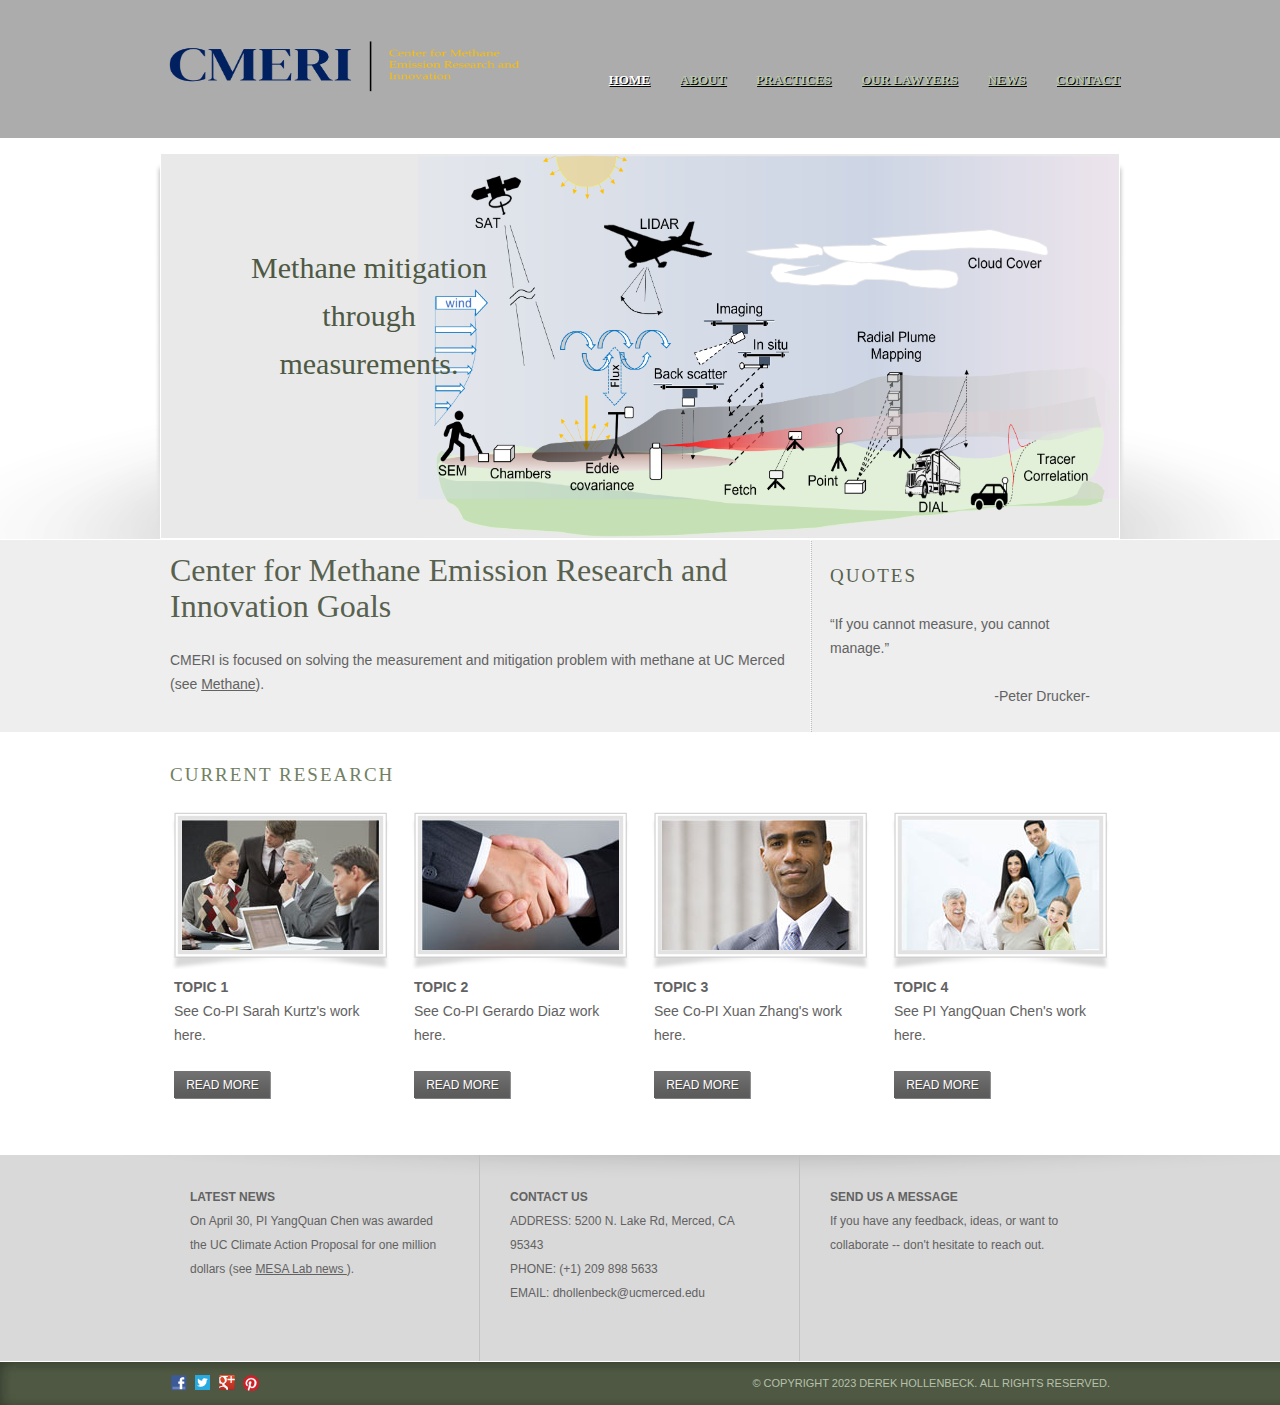
==== commit 80ac2cea: "test" ====
--- a/index.html
+++ b/index.html
@@ -1,123 +1,155 @@
-<!doctype html>
+<!DOCTYPE HTML>
 <!-- Website template by freewebsitetemplates.com -->
 <html>
 <head>
 	<meta charset="UTF-8">
-	<meta name="viewport" content="width=device-width, initial-scale=1.0">
-	<title>Space Science Website Template</title>
+	<title>CMERI</title>
 	<link rel="stylesheet" href="css/style.css" type="text/css">
-	<link rel="stylesheet" type="text/css" href="css/mobile.css">
-	<script src="js/mobile.js" type="text/javascript"></script>
 </head>
 <body>
-	<div id="page">
-		<div id="header">
-			<div>
-				<a href="index.html" class="logo"><img src="images/mesalab_logo_long.png" alt=""></a>
-				<ul id="navigation">
-					<li class="selected">
-						<a href="index.html">Home</a>
-					</li>
-					<li>
-						<a href="about.html">About</a>
-					</li>
-					<li class="menu">
-						<a href="projects.html">Projects</a>
-						<ul class="primary">
-							<li>
-								<a href="proj1.html">proj 1</a>
-								<a href="proj2.html">proj 2</a>
-							</li>
-						</ul>
-					</li>
-					<li class="menu">
-						<a href="blog.html">Blog</a>
-						<ul class="secondary">
-							<li>
-								<a href="singlepost.html">Single post</a>
-							</li>
-						</ul>
-					</li>
-					<li>
-						<a href="contact.html">Contact</a>
-					</li>
-				</ul>
+	<div id="header">
+		<div class="clearfix">
+			<div class="logo">
+				<a href="index.html"><img src="images/logo.png" alt="LOGO" height="52" width="362"></a>
 			</div>
+			<ul class="navigation">
+				<li class="active">
+					<a href="index.html">Home</a>
+				</li>
+				<li>
+					<a href="about.html">About</a>
+				</li>
+				<li>
+					<a href="practices.html">Practices</a>
+				</li>
+				<li>
+					<a href="lawyers.html">Our Lawyers</a>
+				</li>
+				<li>
+					<a href="news.html">News</a>
+					<div>
+						<a href="singlepost.html">News Single Post</a>
+					</div>
+				</li>
+				<li>
+					<a href="contact.html">Contact</a>
+				</li>
+			</ul>
 		</div>
-		<div id="body" class="home">
-			<div class="header">
-				<div>
-					<img src="images/satellite.png" alt="" class="satellite">
-					<h1>Derek Hollenbeck, PhD</h1>
-					<h2>CMERI Director | Post-Doc Scholar | Drone-based Methane Emission Quantification </h2>
-					<a href="blog.html" class="more">Read More</a>
-					<h3>FEATURED PROJECTS</h3>
-					<ul>
-						<li>
-							<a href="projects.html"><img src="images/project-image1.jpg" alt=""></a>
-						</li>
-						<li>
-							<a href="projects.html"><img src="images/project-image2.jpg" alt=""></a>
-						</li>
-						<li>
-							<a href="projects.html"><img src="images/project-image3.jpg" alt=""></a>
-						</li>
-						<li>
-							<a href="projects.html"><img src="images/project-image4.jpg" alt=""></a>
-						</li>
-					</ul>
-				</div>
-			</div>
-			<div class="body">
-				<div>
-					<h1>OUR MISSION</h1>
-					<p>This website template has been designed by Free Website Templates for you, for free. You can replace all this text with your own text.</p>
-				</div>
-			</div>
-			<div class="footer">
-				<div>
-					<ul>
-						<li>
-							<h1>FEATURED VIDEO</h1>
-							<a href="blog.html"><img src="images/mars-rover.jpg" alt=""><span></span></a>
-						</li>
-						<li>
-							<h1>LATEST BLOG</h1>
-							<ul>
-								<li>
-									<a href="blog.html"><img src="images/finding-planet.jpg" alt=""></a>
-									<h1>FINDING PLANET X-123</h1>
-									<span>FEBRUARY 6, 2023</span>
-									<a href="blog.html" class="more">Read More</a>
-								</li>
-								<li>
-									<a href="blog.html"><img src="images/new-satellitedish.jpg" alt=""></a>
-									<h1>NEW SATELLITE DISH</h1>
-									<span>FEBRUARY 3, 2023</span>
-									<a href="blog.html" class="more">Read More</a>
-								</li>
-							</ul>
-						</li>
-					</ul>
+	</div>
+	<div id="contents">
+		<div id="adbox">
+			<div class="clearfix">
+				<img src="images/method_diagram.png" alt="Img" height="382" width="700">
+				<div class="detail">
+					<h1>Methane mitigation through <br> measurements.</h1>
+					<!-- <p> -->
+						<!-- -- <br> Peter Drucker. -->
+					<!-- </p> -->
 				</div>
 			</div>
 		</div>
-		<div id="footer">
-			<div class="connect">
-				<div>
-					<h1>FOLLOW OUR  MISSIONS ON</h1>
-					<div>
-						<a href="http://freewebsitetemplates.com/go/facebook/" class="facebook">facebook</a>
-						<a href="http://freewebsitetemplates.com/go/twitter/" class="twitter">twitter</a>
-						<a href="http://freewebsitetemplates.com/go/googleplus/" class="googleplus">googleplus</a>
-						<a href="http://pinterest.com/fwtemplates/" class="pinterest">pinterest</a>
+		<div class="highlight">
+			<div class="clearfix">
+				<div class="testimonial">
+					<h2>Quotes</h2>
+					<p>
+						&ldquo;If you cannot measure, you cannot manage.&rdquo;
+					</p>
+					<span>-Peter Drucker-</span>
+				</div>
+				<h1>Center for Methane Emission Research and Innovation Goals</h1>
+				<p>
+					CMERI is focused on solving the measurement and mitigation problem with methane at UC Merced (see <a href="http://methane.ucmerced.edu/">Methane</a>).
+				</p>
+			</div>
+		</div>
+		<div class="featured">
+			<h2>Current Research</h2>
+			<ul class="clearfix">
+				<li>
+					<div class="frame1">
+						<div class="box">
+							<img src="images/meeting.jpg" alt="Img" height="130" width="197">
+						</div>
 					</div>
+					<p>
+						<b>Topic 1</b> See Co-PI Sarah Kurtz's work here.
+					</p>
+					<a href="index.html" class="more">Read More</a>
+				</li>
+				<li>
+					<div class="frame1">
+						<div class="box">
+							<img src="images/handshake.jpg" alt="Img" height="130" width="197">
+						</div>
+					</div>
+					<p>
+						<b>Topic 2</b> See Co-PI Gerardo Diaz work here.
+					</p>
+					<a href="index.html" class="more">Read More</a>
+				</li>
+				<li>
+					<div class="frame1">
+						<div class="box">
+							<img src="images/smile.jpg" alt="Img" height="130" width="197">
+						</div>
+					</div>
+					<p>
+						<b>Topic 3</b> See Co-PI Xuan Zhang's work here.
+					</p>
+					<a href="index.html" class="more">Read More</a>
+				</li>
+				<li>
+					<div class="frame1">
+						<div class="box">
+							<img src="images/family-small.jpg" alt="Img" height="130" width="197">
+						</div>
+					</div>
+					<p>
+						<b>Topic 4</b> See PI YangQuan Chen's work here.
+					</p>
+					<a href="index.html" class="more">Read More</a>
+				</li>
+			</ul>
+		</div>
+	</div>
+	<div id="footer">
+		<div class="clearfix">
+			<div class="section">
+				<h4>Latest News</h4>
+				<p>
+					On April 30, PI YangQuan Chen was awarded the UC Climate Action Proposal for one million dollars (see <a href="https://mechatronics.ucmerced.edu/news"> MESA Lab news </a> ).
+				</p>
+			</div>
+			<div class="section contact">
+				<h4>Contact Us</h4>
+				<p>
+					<span>Address:</span> 5200 N. Lake Rd, Merced, CA 95343
+				</p>
+				<p>
+					<span>Phone:</span> (+1) 209 898 5633
+				</p>
+				<p>
+					<span>Email:</span> dhollenbeck@ucmerced.edu
+				</p>
+			</div>
+			<div class="section">
+				<h4>SEND US A MESSAGE</h4>
+				<p>
+					If you have any feedback, ideas, or want to collaborate -- don't hesitate to reach out.
+				</p>
+				<!-- <a href="http://www.freewebsitetemplates.com/misc/contact/" class="subscribe">Click to send us an email</a> -->
+			</div>
+		</div>
+		<div id="footnote">
+			<div class="clearfix">
+				<div class="connect">
+					<a href="http://freewebsitetemplates.com/go/facebook/" class="facebook"></a><a href="http://freewebsitetemplates.com/go/twitter/" class="twitter"></a><a href="http://freewebsitetemplates.com/go/googleplus/" class="googleplus"></a><a href="http://pinterest.com/fwtemplates/" class="pinterest"></a>
 				</div>
-			</div>
-			<div class="footnote">
-				<div>
-					<p>&copy; 2023 BY SPACE PROSPECTION | ALL RIGHTS RESERVED</p>
-				</div>
+				<p>
+					© Copyright 2023 Derek Hollenbeck. All Rights Reserved.
+				</p>
 			</div>
 		</div>
 	</div>
--- a/css/style.css
+++ b/css/style.css
@@ -1,1412 +1,613 @@
 /* Website template by freewebsitetemplates.com */
 body {
-	margin: 0;
+	background-color: #ffffff;
+	min-width: 960px;
+	margin: 0;
+}
+img {
+	display: block;
+	border: 0;
+}
+/** box-shadow **/
+.box {
+	background-color: #e7e7e7; /* Needed for IE */
+	display: inline-block;
+	-moz-box-shadow: 0 0 1px 3px rgba(207, 207, 207, 0.6);
+	-webkit-box-shadow: 0 0 1px 3px rgba(207, 207, 207, 0.6);
+	box-shadow: 0 0 1px 3px rgba(207, 207, 207, 0.6);
+	/* For IE 5.5 - 7 */
+	filter: progid:DXImageTransform.Microsoft.Blur(PixelRadius=3, MakeShdow=true, ShadowOpacity=0.80);
+	/* For IE 8 */
+	-ms-filter:"progid:DXImageTransform.Microsoft.Blur(PixelRadius=3,MakeShadow=true,ShadowOpacity=0.30)";
+	zoom: 1;
+}
+.box > img {
+	display: block;
+	position: relative; /* This protects the inner element from being blurred */
+}
+.clearfix {
+	width: 960px;
+	margin: 0 auto;
+}
+.clearfix:after {
+	clear:both;
+	content:"";
+	display:block;
+	line-height:0;
+	height:1%;
+	visibility:hidden;
+}
+/*------------ Sprites ------------*/
+.more, .subscribe, input[type='submit'] {
+	background: url(../images/interface.png) no-repeat;
+}
+.phone, .mail, .home, .fax, #footnote .connect a {
+	background: url(../images/icons.png) no-repeat;
+}
+.frame1, .frame2, .frame3, .frame4, .frame5, .news > li {
+	background: url(../images/frames.png) no-repeat;
+}
+.more, .subscribe, input[type='submit'] {
+	background-position: -107px 0;
+	color: #fff;
+	display: inline-block;
+	font: 12px/28px Arial, Helvetica, sans-serif;
+	height: 28px;
+	width: 97px;
+	text-align: center;
+	text-decoration: none;
+	text-shadow: 1px 1px rgba(0, 0, 0, 0.3);
+	text-transform: uppercase;
+}
+.more:hover {
+	background-position: 0 0;
+}
+.subscribe, input[type='submit'] {
+	background-position: -222px -38px;
+	height: 38px;
+	line-height: 38px;
+	width: 212px;
+}
+.subscribe:hover, input[type='submit']:hover {
+	background-position: 0 -38px;
+}
+.home, .phone, .mail, .fax {
+	background-position: 0 1px;
+	padding-left: 24px;
+}
+.phone {
+	background-position: 0 -26px;
+}
+.fax {
+	background-position: 0 -54px;
+}
+.mail {
+	background-position: 0 -82px;
+}
+.frame1 {
+	background-position: -117px 0;
+	height: 150px;
+	width: 203px;
+	margin: 0 auto 6px;
+	padding: 8px 7px 0;
+	text-align: center;
+}
+.frame2 {
+	background-position: 0 -517px;
+	height: 316px;
+	width: 924px;
+	margin: 0 auto 18px;
+	padding: 6px 7px 0;
+	text-align: center;
+}
+.frame3 {
+	background-position: -344px 0;
+	height: 221px;
+	width: 586px;
+	margin: 0 auto 6px;
+	padding: 7px 7px 0;
+	text-align: center;
+}
+.frame4 {
+	background-position: 0 0;
+	height: 108px;
+	width: 93px;
+	padding: 7px 7px 0;
+	text-align: center;
+}
+.frame5 {
+	background-position: -610px -238px;
+	height: 220px;
+	width: 268px;
+	padding: 7px 6px 0;
+	text-align: center;
+}
+/*------------ HEADER ------------*/
+#header {
+	/* background: #4e5944 url(../images/bg-header.jpg) repeat-x left bottom; */
+	background-color: #ACACAC;
+	padding: 40px 0 46px;
+}
+/** logo **/
+.logo {
+	float: left;
+	display: inline-block;
+}
+/** navigation **/
+.navigation {
+	float: right;
+	list-style: none;
+	margin: 28px 0 0;
 	padding: 0;
+}
+.navigation li {
+	float: left;
+	margin-left: 30px;
 	position: relative;
-	width: auto;
-}
-body #page {
-	background: url("../images/bg-home.jpg") no-repeat scroll center top #000000;
-	margin: 0;
-	overflow: hidden;
+}
+.navigation li > a {
+	color: #b8c6ac;
+	font: bold 13px/24px Times, "Times New Roman", serif;
+	text-decoration: none;
+	text-shadow: 1px 1px #000;
+	text-transform: uppercase;
+	text-decoration: underline;
+}
+.navigation li.active > a, .navigation li > a:hover {
+	color: #fff;
+	text-decoration: underline;
+}
+.navigation li > div {
+	background-color: #888888;
+	display: none;
+	width: 110px;
+	position: absolute;
+	left: 0px;
+	top: 24px;
+}
+.navigation li:hover > div {
+	display: block;
+}
+.navigation li > div a {
+	color: #b8c6ac;
+	font: bold 13px/24px "Times New Roman", Times, serif;
+	display: block;
+	text-align: center;
+	text-decoration: none;
+	text-shadow: none;
+	text-decoration: underline;
+}
+.navigation li > div a:hover {
+	color: #fff;
+	text-decoration: underline;
+}
+/*------------ CONTENTS ------------*/
+#contents {
+	padding-bottom: 24px;
+}
+#contents > div.clearfix:first-child {
+	width: 940px;
+	padding: 30px 10px 0;
+}
+#contents img {
+	border: 1px solid rgba(231, 231, 231, 0.8);
+}
+h1 {
+	color: #57614e;
+	font: 29px/30px "Times New Roman", Times, serif;
+	margin: 0 0 12px;
+	text-transform: uppercase;
+}
+h2 {
+	color: #626262;
+	font: 19px/24px "Times New Roman", Times, serif;
+	letter-spacing: 2px;
+	margin: 0;
+	text-transform: uppercase;
+}
+p {
+	color: #626262;
+	font: 14px/24px Arial, Helvetica, sans-serif;
+	margin: 0 0 24px;
+}
+p a {
+	color: #626262;
+}
+p a:hover {
+	color: #333333;
+}
+/** Adbox **/
+#adbox {
+	background: url(../images/bg-adbox.png) no-repeat center bottom;
+	border-bottom: 1px solid #fff;
+	padding-top: 15px;
+}
+#adbox > div {
+	background-color: #e9e9e9;
+	width: 958px;
+	border: 1px solid #fff;
+	margin: 0 auto;
+	position: relative;
+}
+#adbox > div img {
+	float: right;
+}
+#adbox .detail {
+	font-family: Times, "Times New Roman", serif;
+	height: 185px;
+	line-height: 48px;
+	width: 308px;
+	text-align: center;
+	position: absolute;
+	left: 54px;
+	top: 90px;
+}
+#adbox .detail h1 {
+	color: #4e5944;
+	font-size: 30px;
+	font-weight: normal;
+	line-height: 48px;
+	margin: 0;
+	text-transform: none;
+}
+#adbox .detail p {
+	color: #4e5944;
+	font: 25px/48px "Times New Roman", Times, serif;
+	margin: 0;
+}
+.highlight {
+	background: #eee url(../images/bg-highlight.jpg) repeat-x left bottom;
+	border-bottom: 1px solid #fff;
+}
+.highlight .clearfix {
+	width: 940px;
+}
+.highlight h1 {
+	font-size: 32px;
+	line-height: 36px;
+	padding: 12px 0 12px;
+	text-transform: none;
+}
+.highlight h2 {
+	color: #57614e;
+	margin-bottom: 24px;
+}
+.testimonial, .main, .sidebar > div h2, .sidebar ul li, .main > .section {
+	background-image: url(../images/border.png);
+	background-position: left top;
+	background-repeat: repeat-y;
+}
+.testimonial {
+	float: right;
+	width: 260px;
+	margin-left: 20px;
+	padding: 24px 20px;
+}
+.testimonial > span {
+	color: #626262;
+	display: block;
+	font: 14px/24px Arial, Helvetica, sans-serif;
+	text-align: right;
+}
+.featured {
+	padding: 30px 0;
+}
+.featured > h2 {
+	color: #728063;
+	width: 940px;
+	margin: 0 auto 24px;
+	padding: 0 10px;
+}
+.featured ul {
+	list-style: none;
 	padding: 0;
-	width: auto;
-	z-index: 3;
-}
-a {
+}
+.featured li {
+	float: left;
+	width: 220px;
+	margin: 0 10px;
+}
+.featured li p {
+	padding-left: 4px;
+}
+.featured li p b {
+	display: block;
+	text-transform: uppercase;
+}
+.featured li .more {
+	margin-left: 4px;
+}
+.main {
+	float: left;
+	min-height: 960px;
+	width: 600px;
+	padding: 0 0 0 32px;
+}
+.main h1 {
+	margin-bottom: 18px;
+}
+.main h2 {
+	margin-bottom: 12px;
+}
+.main h1 + h2 {
+	margin: 0;
+}
+.main h1 + div.frame3 {
+	margin-top: 36px;
+}
+.main > .section {
+	background-position: left bottom;
+	background-repeat: repeat-x;
+	width: 600px;
+	margin-bottom: 16px;
+	margin-left: -28px;
+	padding-left: 30px;
+}
+.main > .last-child, .sidebar ul li.last-child {
+	background: none;
+}
+.main > .section ul {
+	list-style: none;
+	margin: 0;
+	padding: 0;
+}
+.main > .section ul li {
+	display: inline-block;
+	margin: 0 0 24px;
+}
+.main > .section ul li .frame4 {
+	float: left;
+	margin-bottom: 1px;
+	margin-right: 20px;
+}
+.main > .section ul li p {
+	margin: 6px 0 0;
+}
+.main > .section ul li p b {
+	display: block;
+	text-transform: uppercase;
+}
+.practices {
+	list-style: none;
+	display: inline-block;
+	width: 640px;
+	margin: 0 0 0 -20px;
+	padding: 0;
+}
+.practices li {
+	float: left;
+	margin: 0 20px 36px;
+	position: relative;
+}
+.practices li a {
 	text-decoration: none;
-	outline: none;
-}
-a:active {
+}
+.practices li a span {
+	background-color: #696969;
+	color: #e2e2e2;
+	display: block;
+	font: 19px/46px "Times New Roman", Times, serif;
+	height: 46px;
+	width: 265px;
+	text-transform: uppercase;
+	position: absolute;
+	bottom: 21px;
+	left: 8px;
+	*left: 6px;
+}
+.practices li a:hover span {
+	background-color: #393939;
+}
+.sidebar {
+	float: left;
+	width: 290px;
+	padding-right: 18px;
+}
+.sidebar > div {
+	margin: 0 0 30px;
+}
+.sidebar > div h2 {
+	background-position: left bottom;
+	background-repeat: repeat-x;
+	margin: 0 0 6px;
+	padding-bottom: 18px;
+}
+.sidebar > div:first-child h2 {
+	margin-bottom: 0;
+	margin-top: 6px;
+}
+.sidebar > div p {
+	margin: 0;
+	padding-bottom: 24px;
+	padding-right: 30px;
+}
+.sidebar > div p span {
+	display: block;
+	text-align: right;
+}
+.sidebar ul {
+	list-style: none;
+	margin: 0;
+	padding: 0;
+}
+.sidebar ul li {
+	background-position: left bottom;
+	background-repeat: repeat-x;
+	display: inline-block;
+	min-height: 36px;
+	width: 280px;
+	padding: 6px 0 10px 10px;
+}
+.sidebar ul li > a span.box {
+	float: left;
+	margin-right: 20px;
+}
+.sidebar ul li a {
+	color: #755c02;
+	font: 13px/24px Arial, Helvetica, sans-serif;
+	text-decoration: none;
+}
+.sidebar ul li a:hover {
+	color: #728063;
+}
+.sidebar ul li img.box {
+	float: left;
+	margin: 4px 20px 12px 0;
+}
+.sidebar .contact li {
 	background: none;
-}
-img {
+	padding-left: 0;
+}
+.sidebar .contact li p {
+	padding: 0  0 0 30px;
+}
+.sidebar .contact li p span.home {
+	float: left;
+	display: inline-block;
+	height: 18px;
+	width: 18px;
+	margin-left: -30px;
+	padding: 0;
+}
+.sidebar .contact li p em {
+	display: block;
+	font-size: 19px;
+	font-style: normal;
+}
+.news {
+	list-style: none;
+	margin: 0;
+	padding: 0;
+}
+.news > li {
+	background-position: 0 -238px;
+	display: inline-block;
+	height: 269px;
+	width: 578px;
+	margin-bottom: 12px;
+	padding: 6px 22px 0 6px;
+}
+.news > li .box {
+	float: left;
+	margin-right: 20px;
+}
+.news > li p.info, .details p.info {
+	font-size: 11px;
+	margin: 0;
+	padding-top: 24px;
+}
+.author {
+	color: #755c02;
+}
+.news > li h2, .details h2 {
+	color: #728063;
+	letter-spacing: 0;
+	margin-bottom: 24px;
+}
+.news > li .more {
+	float: right;
+}
+.images {
+	float: left;
+	width: 210px;
+	margin-right: 20px;
+	padding-right: 10px;
+}
+#contents .images img.box {
+	border: 5px solid #fff;
+}
+.details {
+	float: left;
+	width: 360px;
+}
+.details p.info {
+	padding-top: 0;
+}
+.message label {
+	color: #626262;
+	display: block;
+	font: 13px/24px Arial, Helvetica, sans-serif;
+}
+.message input[type='text'] {
+	height: 24px;
+	width: 590px;
+	margin: 0 0 18px;
+	padding: 0 4px;
+}
+.message textarea {
+	height: 110px;
+	width: 590px;
+	margin: 0 0 18px;
+	padding: 0 4px;
+	overflow: auto;
+	resize: none;
+}
+.message input[type='submit'] {
+	cursor: pointer;
 	border: none;
 }
-/*-------------------------------------------FONTS---------------------------------------------*/
-@font-face {
-	font-family: 'audiowide-regular-webfont';
-	src: url('../fonts/audiowide-regular-webfont.eot');
-	src: url('../fonts/audiowide-regular-webfont.woff') format('woff'), url('../fonts/audiowide-regular-webfont.ttf') format('truetype'), url('../fonts/audiowide-regular-webfont.svg') format('svg');
-}
-/*----------------------------------------header-styles---------------------------------------*/
-#header {
-	background: url(../images/bg-transparent1.png) repeat;
-	margin: 0;
-	min-height: 60px;
-	padding: 0;
-	width: auto;
-}
-#header div {
-	margin: 0 auto;
-	max-width: 940px;
-	min-height: 60px;
-	padding: 0 10px;
-}
-#header div a.logo {
-	display: block;
-	float: left;
-	height: 60px;
-	margin: 0 44px 0 0;
-	padding: 0;
-	width: 200px;
-}
-#header div a img {
-	display: block;
-	margin: 0;
-	padding: 0;
-	width: auto;
-}
-#header div ul {
-	display: inline-block;
-	float: left;
-	list-style: none;
-	margin: 0;
-	padding: 0;
-	width: auto;
-}
-#header div ul li {
-	float: left;
-	margin: 0;
-	padding: 0;
-	width: auto;
-}
-#header div ul li a {
-	color: #ffffff;
-	display: block;
-	font-family: Arial;
-	font-size: 18px;
-	font-weight: normal;
-	line-height: 59px;
-	margin: 0;
-	min-height: 60px;
-	padding: 0 24px;
- *padding: 0 23px; /* Needed for IE8 and old versions */
-	text-align: center;
-	text-transform: uppercase;
-	width: auto;
-}
-#header div ul li a:hover {
-	background-color: #620031;
-	color: #ffffff;
-}
-#header div ul li.selected a {
-	background-color: #000000;
-	color: #a3a3a3;
-}
-#header div ul li.menu {
-	position: relative;
-}
-#header div ul li.menu ul {
-	display: block;
-	left: -99999px;
-	list-style: none;
-	margin: 0;
-	padding: 0;
-	position: absolute;
-	top: 60px;
-	width: 142px;
-	z-index: 50;
-}
-#header div ul li.menu:hover ul.primary {
-	left: 31px;
-}
-#header div ul li.menu ul.primary.selected {
-	left: 31px;
-}
-#header div ul li.menu:hover ul.secondary {
-	left: -20px;
-}
-#header div ul li.menu ul.secondary.selected {
-	left: -20px;
-}
-#header div ul li.menu ul li {
-	margin: 0;
-	padding: 0;
-	width: auto;
-}
-#header div ul li.menu ul li a {
-	background-color: #620031;
-	color: #ffffff;
-	display: block;
-	font-family: Arial;
-	font-size: 18px;
-	font-weight: normal;
-	line-height: 60px;
-	margin: 0;
-	min-height: 60px;
-	padding: 0 10px;
-	text-align: center;
-	text-transform: uppercase;
-	width: auto;
-}
-#header div ul li.menu ul.primary.selected li a, #header div ul li.menu ul.secondary.selected li a {
-	background-color: #000000;
-	color: #a3a3a3;
-}
-/*----------------------------------------body-home-styles---------------------------------------*/
-#body {
-	background-color: #000000;
-	margin: 0;
-	min-height: 808px;
-	overflow: hidden;
-	padding: 0;
-	width: 100%;
-}
-#body.home {
-	background: none;
-	margin: 0;
-	min-height: 1308px;
-	overflow: hidden;
-	padding: 0;
-	width: 100%;
-}
-#body.home .header {
-	background: none;
-	margin: 0;
-	overflow: hidden;
-	padding: 0;
-	width: 100%;
-}
-#body.home .header div {
-	margin: 0 auto;
-	max-width: 940px;
-	overflow: hidden;
-	padding: 0 10px;
-	position: relative;
-}
-#body.home .header div img.satellite {
-	display: block;
-	left: 10px;
-	margin: 0;
-	padding: 0;
-	position: absolute;
-	top: 41px;
-	width: auto;
-	z-index: 50;
-}
-#body.home .header div h1 {
-	color: #FFFFFF;
-	display: block;
-	float: right;
-	font-family: audiowide-regular-webfont;
-	font-size: 20px;
-	font-weight: normal;
-	line-height: 20px;
-	margin: 100px 0 27px;
-	padding: 0 38px 0 399px;
-	position: relative;
+/*------------ FOOTER ------------*/
+#footer {
+	background: #d9d9d9 url(../images/bg-footer.png) repeat-x left top;
+	border-top: 2px solid #fff;
+}
+#footer .section {
+	float: left;
+	min-height: 146px;
+	width: 259px;
+	border-left: 1px solid #c2c2c2;
+	padding: 30px;
+}
+#footer .section h4 {
+	color: #626262;
+	font: bold 12px/24px Arial, Helvetica, sans-serif;
+	margin: 0;
+	text-transform: uppercase;
+}
+#footer .section p {
+	font-size: 12px;
+	margin: 0;
+}
+#footer .section:first-child {
+	border: 0;
+}
+#footer .contact p span {
+	text-transform: uppercase;
+}
+#footnote {
+	background: url(../images/bg-footnote.jpg) repeat-x left top;
+	border-top: 1px solid #fff;
+	padding: 6px 0 3px;
+}
+#footnote p {
+	color: #b5c1aa;
+	font: 11px/30px Arial, Helvetica, sans-serif;
+	margin: 0;
+	padding-right: 10px;
 	text-align: right;
 	text-transform: uppercase;
-	width: 703px;
-	z-index: 60;
-}
-#body.home .header div h2 {
-	color: #FFFFFF;
-	display: block;
-	float: right;
-	font-family: Arial;
-	font-size: 18px;
-	font-weight: normal;
-	line-height: 18px;
-	margin: 0 0 36px;
-	padding: 0 146px 0 506px;
-	position: relative;
-	text-align: right;
-	text-transform: uppercase;
-	width: 500px;
-	z-index: 60;
-}
-#body.home .header div a.more {
-	background-color: #000000;
-	color: #a3a3a3;
-	display: block;
-	float: right;
-	font-family: Arial;
-	font-size: 18px;
-	font-weight: normal;
-	height: 49px;
-	line-height: 49px;
-	margin: 0 200px 0 0;
-	padding: 0;
-	text-align: center;
-	text-transform: uppercase;
-	position: relative;
-	width: 180px;
-	z-index: 55;
-}
-#body.home .header div a.more:hover {
-	background-color: #ab000b;
-	color: #ffffff;
-}
-#body.home .header div h3 {
-	background: url("../images/bg-transparent1.png") repeat;
-	color: #A3A3A3;
-	float: left;
-	font-family: audiowide-regular-webfont;
-	font-size: 23px;
-	font-weight: normal;
-	line-height: 23px;
-	margin: 96px 0 0;
- *margin: 102px 0 0;/* Needed for IE8 and old versions */
-	min-height: 27px;
-	padding: 17px 0 10px;
-	position: relative;
-	text-align: center;
-	text-transform: uppercase;
-	width: 940px;
-}
-#body.home .header div ul {
-	display: inline-block;
-	list-style: none outside none;
-	margin: 0 0 -6px;
-	overflow: hidden;
-	padding: 0;
-	width: auto;
-}
-#body.home .header div ul li:first-child {
-	padding: 0;
-}
-#body.home .header div ul li {
-	border: medium none;
-	float: left;
-	margin: 0;
-	padding: 0;
-	width: auto;
-}
-#body.home .header div ul li a {
-	display: block;
-	float: none;
-	height: 156px;
-	margin: 0;
-	padding: 0;
-	width: 235px;
-}
-#body.home .header div ul li a img {
-	cursor: pointer;
-	filter: alpha(opacity=100);/* Needed for IE8 and old versions */
-	opacity: 1.0;
-	display: block;
-	margin: 0;
-	padding: 0;
-	width: auto;
-}
-#body.home .header div ul li a img:hover {
-	filter: alpha(opacity=70);/* Needed for IE8 and old versions */
-	opacity: 0.7;
-}
-#body.home .body {
-	background-color: #630031;
-	margin: 0;
-	min-height: 168px;
-	overflow: hidden;
-	padding: 0;
-	width: 100%;
-}
-#body.home .body div {
-	margin: 0 auto;
-	max-width: 940px;
-	overflow: hidden;
-	padding: 31px 10px 0;
-}
-#body.home .body div h1 {
-	color: #FFFFFF;
-	display: block;
-	font-family: audiowide-regular-webfont;
-	font-size: 32px;
-	font-weight: normal;
-	line-height: 32px;
-	margin: 0 auto 24px;
-	padding: 0;
-	text-align: center;
-	text-transform: uppercase;
-	width: 780px;
-}
-#body.home .body div p {
-	color: #ffffff;
-	display: block;
-	font-family: Arial;
-	font-size: 18px;
-	font-weight: normal;
-	line-height: 24px;
-	margin: 0 auto;
-	padding: 0;
-	text-align: center;
-	width: 780px;
-}
-#body.home .body div p a {
-	color: #ffffff;
-	font-family: Arial;
-	font-size: 18px;
-	font-weight: normal;
-	line-height: 24px;
-	margin: 0 auto;
-	padding: 0;
-	text-decoration: underline;
-}
-#body.home .body div p a:hover {
-	color: #a3a3a3;
-}
-#body.home .footer {
-	background-color: #000000;
-	margin: 0;
-	overflow: hidden;
-	padding: 0;
-	width: 100%;
-}
-#body.home .footer div {
-	margin: 0 auto;
-	max-width: 960px;
-	overflow: hidden;
-	padding: 32px 0 16px;
-}
-#body.home .footer div ul {
-	display: inline-block;
-	list-style: none;
-	margin: 0;
-	overflow: hidden;
-	padding: 0;
-	width: auto;
-}
-#body.home .footer div ul li:first-child {
-	float: left;
+}
+#footnote .connect {
+	float: left;
+	display: inline-block;
 	margin: 0 10px;
-	padding: 0;
-	width: 460px;
-}
-#body.home .footer div ul li {
-	float: left;
-	margin: 0 0 0 10px;
-	padding: 0 0 0 20px;
-	width: 440px;
-}
-#body.home .footer div ul li h1 {
-	color: #FFFFFF;
-	font-family: audiowide-regular-webfont;
-	font-size: 32px;
-	font-weight: normal;
-	line-height: 32px;
-	margin: 0 0 44px;
-	padding: 0;
-	text-align: left;
-	text-transform: uppercase;
-	width: auto;
-}
-#body.home .footer div ul li a {
-	display: block;
-	height: 258px;
-	margin: 0;
-	position: relative;
-	padding: 0;
-	width: 460px;
-}
-#body.home .footer div ul li a img {
-	cursor: pointer;
-	filter: alpha(opacity=100);/* Needed for IE8 and old versions */
-	opacity: 1.0;
-	display: block;
-	margin: 0;
-	padding: 0;
-	width: auto;
-}
-#body.home .footer div ul li a:hover img {
-	filter: alpha(opacity=70);/* Needed for IE8 and old versions */
-	opacity: 0.7;
-}
-#body.home .footer div ul li a span {
-	background: url(../images/icons.png) no-repeat 0 -152px;
-	display: block;
-	height: 72px;
-	left: 199px;
-	margin: 0;
-	padding: 0;
-	position: absolute;
-	top: 94px;
-	width: 62px;
-}
-#body.home .footer div ul li a:hover span {
-	background: url(../images/icons.png) no-repeat 0 -226px;
-}
-#body.home .footer div ul li ul {
-	display: inline-block;
-	list-style: none outside none;
-	margin: 0;
-	overflow: hidden;
-	padding: 0;
-	width: 440px;
-}
-#body.home .footer div ul li ul li {
-	border-top: 1px solid #A3A3A3;
-	float: none;
-	margin: 0;
-	overflow: hidden;
-	padding: 39px 10px 38px 0;
-	width: 440px;
-}
-#body.home .footer div ul li ul li:first-child {
-	border: medium none;
-	margin: 0;
-	padding: 0 0 38px;
-	width: 440px;
-}
-#body.home .footer div ul li ul li a {
-	display: block;
-	float: left;
-	height: 90px;
-	margin: 0 20px 0 0;
-	padding: 0;
-	width: 100px;
-}
-#body.home .footer div ul li ul li a img {
-	cursor: pointer;
-	filter: alpha(opacity=100);/* Needed for IE8 and old versions */
-	opacity: 1.0;
-	display: block;
-	margin: 0;
-	padding: 0;
-	width: auto;
-}
-#body.home .footer div ul li ul li a img:hover {
-	filter: alpha(opacity=70);/* Needed for IE8 and old versions */
-	opacity: 0.7;
-}
-#body.home .footer div ul li ul li h1 {
-	color: #A3A3A3;
-	float: left;
-	font-family: audiowide-regular-webfont;
-	font-size: 23px;
-	font-weight: normal;
-	line-height: 23px;
-	margin: 0;
-	padding: 4px 0 8px;
-	text-align: left;
-	text-transform: uppercase;
-	width: 310px;
-}
-#body.home .footer div ul li ul li span {
-	color: #FFFFFF;
-	display: block;
-	float: left;
-	font-family: Arial;
-	font-size: 14px;
-	font-weight: normal;
-	line-height: 14px;
-	margin: 0 0 10px;
-	padding: 0;
-	text-align: left;
-	text-transform: uppercase;
-	width: 310px;
-}
-#body.home .footer div ul li ul li a.more {
-	background-color: #3c0f38;
-	color: #ffffff;
-	display: block;
-	float: right;
-	font-family: Arial;
-	font-size: 14px;
-	font-weight: normal;
-	height: 31px;
-	line-height: 31px;
-	margin: 0;
-	padding: 0;
-	text-align: center;
-	text-transform: uppercase;
-	width: 120px;
-}
-#body.home .footer div ul li ul li a.more:hover {
-	background-color: #620031;
-}
-/*----------------------------------------body-styles---------------------------------------*/
-#body.about .header {
-	background: url(../images/bg-about.jpg) no-repeat center top #000000;
-	margin: 0;
-	min-height: 455px;
-	padding: 0;
-	width: 100%;
-}
-#body.about .header div, #body .header div {
-	margin: 0 auto;
-	max-width: 960px;
-	overflow: hidden;
-	padding: 65px 0 40px;
-}
-#body.about .header div h1, #body .header div h1 {
-	color: #FFFFFF;
-	display: block;
-	font-family: audiowide-regular-webfont;
-	font-size: 36px;
-	font-weight: normal;
-	line-height: 36px;
-	margin: 0 auto 87px;
-	padding: 0;
-	text-align: center;
-	text-transform: uppercase;
-	width: 940px;
-}
-#body.about .header div h2 {
-	color: #FFFFFF;
-	display: block;
-	font-family: audiowide-regular-webfont;
-	font-size: 32px;
-	font-weight: normal;
-	line-height: 32px;
-	margin: 0 auto 24px;
-	padding: 0;
-	text-align: center;
-	text-transform: uppercase;
-	width: 820px;
-}
-#body.about .header div p {
-	color: #ffffff;
-	display: block;
-	font-family: Arial;
-	font-size: 18px;
-	font-weight: normal;
-	line-height: 24px;
-	margin: 0 auto;
-	padding: 0;
-	text-align: center;
-	width: 820px;
-}
-#body.about .header div p a {
-	color: #ffffff;
-	font-family: Arial;
-	font-size: 18px;
-	font-weight: normal;
-	line-height: 24px;
-	margin: 0;
-	padding: 0;
-	text-decoration: underline;
-}
-#body.about .header div p a:hover {
-	color: #a3a3a3;
-}
-#body.about .body {
-	background-color: #620031;
-	margin: 0;
-	min-height: 253px;
-	overflow: hidden;
-	padding: 0;
-	width: 100%;
-}
-#body.about .body div {
-	margin: 0 auto;
-	max-width: 940px;
-	overflow: hidden;
-	padding: 36px 10px 35px;
-}
-#body.about .body div h2 {
-	color: #A3A3A3;
-	float: left;
-	font-family: audiowide-regular-webfont;
-	font-size: 23px;
-	font-weight: normal;
-	line-height: 23px;
-	margin: 18px 0 26px;
-	padding: 0;
-	text-align: left;
-	text-transform: uppercase;
-	width: 620px;
-}
-#body.about .body div p {
-	color: #ffffff;
-	display: block;
-	float: left;
-	font-family: Arial;
-	font-size: 14px;
-	font-weight: normal;
-	line-height: 24px;
-	margin: 0;
-	padding: 0;
-	text-align: left;
-	width: 620px;
-}
-#body.about .body div p a {
-	color: #ffffff;
-	font-family: Arial;
-	font-size: 14px;
-	font-weight: normal;
-	line-height: 24px;
-	margin: 0;
-	padding: 0;
-	text-decoration: underline;
-}
-#body.about .body div p a:hover {
-	color: #a3a3a3;
-}
-#body.about .body div img {
-	display: block;
-	float: right;
-	margin: 0;
-	padding: 0;
-	width: auto;
-}
-#body.about .footer {
-	background-color: #000000;
-	margin: 0;
-	min-height: 366px;
-	padding: 0;
-	width: 100%;
-}
-#body.about .footer div {
-	margin: 0 auto;
-	overflow: hidden;
-	padding: 79px 0 0 10px;
-	width: 950px;
-}
-#body.about .footer div h2 {
-	color: #A3A3A3;
-	float: right;
-	font-family: audiowide-regular-webfont;
-	font-size: 23px;
-	font-weight: normal;
-	line-height: 23px;
-	margin: 34px 0 24px;
-	padding: 0;
-	text-align: left;
-	text-transform: uppercase;
-	width: 557px;
-}
-#body.about .footer div p {
-	color: #ffffff;
-	display: block;
-	float: right;
-	font-family: Arial;
-	font-size: 18px;
-	font-weight: normal;
-	line-height: 24px;
-	margin: 0 auto;
-	padding: 0;
-	text-align: left;
-	width: 557px;
-}
-#body.about .footer div p a {
-	color: #ffffff;
-	font-family: Arial;
-	font-size: 18px;
-	font-weight: normal;
-	line-height: 24px;
-	margin: 0 auto;
-	padding: 0;
-	text-decoration: underline;
-}
-#body.about .footer div p a:hover {
-	color: #a3a3a3;
-}
-#body.about .footer div img {
-	float: left;
-	display: block;
-	margin: 0;
-	padding: 0;
-	width: auto;
-}
-#body.about .section {
-	background-color: #3c0f38;
-	margin: 0;
-	min-height: 234px;
-	padding: 0;
-	width: auto;
-}
-#body.about .section div {
-	margin: 0 auto;
-	max-width: 960px;
-	overflow: hidden;
-	padding: 58px 0 55px;
-}
-#body.about .section div h2 {
-	color: #A3A3A3;
-	display: block;
-	font-family: audiowide-regular-webfont;
-	font-size: 23px;
-	font-weight: normal;
-	line-height: 23px;
-	margin: 0 auto 26px;
-	padding: 0;
-	text-align: center;
-	text-transform: uppercase;
-	width: 780px;
-}
-#body.about .section div p {
-	color: #ffffff;
-	display: block;
-	font-family: Arial;
-	font-size: 14px;
-	font-weight: normal;
-	line-height: 24px;
-	margin: 0 auto;
-	padding: 0;
-	text-align: center;
-	width: 780px;
-}
-#body.about .section div p a {
-	color: #ffffff;
-	font-family: Arial;
-	font-size: 14px;
-	font-weight: normal;
-	line-height: 24px;
-	margin: 0;
-	padding: 0;
-	text-decoration: underline;
-}
-#body.about .section div p a:hover {
-	color: #a3a3a3;
-}
-#body .header {
-	margin: 0 auto;
-	padding: 0;
-	width: 100%;
-}
-#body .header div ul {
-	display: inline-block;
-	max-width: 940px;
-	list-style: none outside none;
-	margin: 0;
-	padding: 3px 10px 0;
-}
-#body .header div ul li:first-child {
-	border: none;
-	padding: 0 0 38px;
-}
-#body .header div ul li {
-	border-top: 1px solid #A3A3A3;
-	margin: 0;
-	overflow: hidden;
-	padding: 38px 0;
-	width: auto;
-}
-#body .header div ul li a {
-	display: block;
-	float: left;
-	height: 217px;
-	margin: 0 40px 0 0;
-	padding: 0;
-	width: 380px;
-}
-#body .header div ul li a img {
-	cursor: pointer;
-	filter: alpha(opacity=100);/* Needed for IE8 and old versions */
-	opacity: 1.0;
-	display: block;
-	margin: 0;
-	padding: 0;
-	width: auto;
-}
-#body .header div ul li a img:hover {
-	filter: alpha(opacity=70);/* Needed for IE8 and old versions */
-	opacity: 0.7;
-}
-#body .header div ul li div {
-	float: left;
-	margin: 0;
-	overflow: hidden;
-	padding: 0;
-	width: 520px;
-}
-#body .header div ul li div h1 {
-	color: #A3A3A3;
-	font-family: audiowide-regular-webfont;
-	font-size: 23px;
-	font-weight: normal;
-	line-height: 23px;
-	margin: 0 0 26px;
-	padding: 0;
-	text-align: left;
-	text-transform: uppercase;
-	width: 520px;
-}
-#body .header div ul li div p {
-	color: #FFFFFF;
-	font-family: Arial;
-	font-size: 14px;
-	font-weight: normal;
-	line-height: 24px;
-	margin: 0 0 41px;
-	padding: 0;
-	text-align: left;
-	width: 520px;
-}
-#body .header div ul li div p a {
-	color: #FFFFFF;
-	display: inline;
-	float: none;
-	font-family: Arial;
-	font-size: 14px;
-	font-weight: normal;
-	height: auto;
-	line-height: 24px;
-	margin: 0;
-	padding: 0;
-	text-decoration: underline;
-	width: auto;
-}
-#body .header div ul li div p a:hover {
-	color: #a3a3a3;
-}
-#body .header div ul li div a.more {
-	background-color: #3c0f38;
-	color: #ffffff;
-	display: block;
-	float: right;
-	font-family: Arial;
-	font-size: 14px;
-	font-weight: normal;
-	height: 31px;
-	line-height: 31px;
-	margin: 0;
-	padding: 0;
-	text-align: center;
-	text-transform: uppercase;
-	width: 120px;
-}
-#body .header div ul li div a.more:hover {
-	background-color: #620031;
-}
-#body .header div img {
-	display: block;
-	margin: 0 auto;
-	padding: 3px 0 0;
-	width: auto;
-}
-#body .header div h2 {
-	color: #A3A3A3;
-	display: block;
-	font-family: audiowide-regular-webfont;
-	font-size: 23px;
-	font-weight: normal;
-	line-height: 23px;
-	margin: 0 auto;
-	padding: 53px 0 27px;
-	text-align: center;
-	text-transform: uppercase;
-	width: 780px;
-}
-#body .header div p {
-	color: #FFFFFF;
-	display: block;
-	font-family: Arial;
-	font-size: 14px;
-	font-weight: normal;
-	line-height: 24px;
-	margin: 0 auto 48px;
-	padding: 0;
-	text-align: center;
-	width: 780px;
-}
-#body .header div p a {
-	color: #ffffff;
-	font-family: Arial;
-	font-size: 14px;
-	font-weight: normal;
-	line-height: 24px;
-	margin: 0 auto;
-	padding: 0;
-	text-decoration: underline;
-}
-#body .header div p a:hover {
-	color: #a3a3a3;
-}
-#body .header div .article {
-	float: left;
-	margin: 0 40px 0 10px;
-	padding: 0;
-	width: 560px;
-}
-#body .header div .article ul {
-	display: inline-block;
-	list-style: none outside none;
-	margin: 0;
-	padding: 3px 0 0;
-	width: 560px;
-}
-#body .header div .article ul li:first-child {
-	border: none;
-	padding: 0 0 38px;
-}
-#body .header div .article ul li {
-	border-top: 1px solid #a3a3a3;
-	margin: 0;
-	overflow: hidden;
-	padding: 38px 0 38px;
-	width: auto;
-}
-#body .header div .article ul li a {
-	display: block;
-	height: 241px;
-	margin: 0 0 29px;
-	padding: 0;
-	width: 560px;
-}
-#body .header div .article ul li a img {
-	cursor: pointer;
-	filter: alpha(opacity=100);/* Needed for IE8 and old versions */
-	opacity: 1.0;
-	display: block;
-	margin: 0;
-	padding: 0;
-	width: auto;
-}
-#body .header div .article ul li a img:hover {
-	filter: alpha(opacity=70);/* Needed for IE8 and old versions */
-	opacity: 0.7;
-}
-#body .header div .article ul li h1 {
-	color: #A3A3A3;
-	font-family: audiowide-regular-webfont;
-	font-size: 23px;
-	font-weight: normal;
-	line-height: 23px;
-	margin: 0 0 8px;
-	padding: 0;
-	text-align: left;
-	text-transform: uppercase;
-	width: auto;
-}
-#body .header div .article ul li span {
-	color: #FFFFFF;
-	display: block;
-	font-family: Arial;
-	font-size: 14px;
-	font-weight: normal;
-	line-height: 14px;
-	margin: 0 0 28px;
-	padding: 0;
-	text-align: left;
-	text-transform: uppercase;
-	width: auto;
-}
-#body .header div .article ul li p {
-	color: #FFFFFF;
-	font-family: Arial;
-	font-size: 14px;
-	font-weight: normal;
-	line-height: 24px;
-	margin: 0 0 29px;
-	padding: 0;
-	text-align: left;
-	width: auto;
-}
-#body .header div .article ul li p a {
-	color: #FFFFFF;
-	display: inline;
-	float: none;
-	font-family: Arial;
-	font-size: 14px;
-	font-weight: normal;
-	height: auto;
-	line-height: 24px;
-	margin: 0;
-	padding: 0;
-	text-decoration: underline;
-	width: auto;
-}
-#body .header div .article ul li p a:hover {
-	color: #a3a3a3;
-}
-#body .header div .article ul li a.more {
-	background-color: #3c0f38;
-	color: #ffffff;
-	display: block;
-	float: right;
-	font-family: Arial;
-	font-size: 14px;
-	font-weight: normal;
-	height: 31px;
-	line-height: 31px;
-	margin: 0;
-	padding: 0;
-	text-align: center;
-	text-transform: uppercase;
-	width: 120px;
-}
-#body .header div .article ul li a.more:hover {
-	background-color: #620031;
-}
-#body .header div .sidebar {
-	float: left;
-	margin: 0;
-	padding: 0;
-	width: 340px;
-}
-#body .header div .sidebar ul {
-	display: inline-block;
-	list-style: none;
-	margin: 0;
-	padding: 0;
-	width: 340px;
-}
-#body .header div .sidebar ul li:first-child {
-	border: medium none;
-	padding: 0 0 34px;
-}
-#body .header div .sidebar ul li {
-	border-top: 1px solid #A3A3A3;
-	margin: 0;
-	overflow: hidden;
-	padding: 32px 0 34px;
-	width: auto;
-}
-#body .header div .sidebar ul li h1 {
-	color: #FFFFFF;
-	font-family: audiowide-regular-webfont;
-	font-size: 32px;
-	font-weight: normal;
-	line-height: 32px;
-	margin: 0 0 25px;
-	padding: 0;
-	text-align: left;
-	text-transform: uppercase;
-	width: 340px;
-}
-#body .header div .sidebar ul li a {
-	display: block;
-	float: none;
-	height: 187px;
-	margin: 0 0 29px;
-	padding: 0;
-	width: 34px;
-}
-#body .header div .sidebar ul li a img {
-	cursor: pointer;
-	filter: alpha(opacity=100);/* Needed for IE8 and old versions */
-	opacity: 1.0;
-	display: block;
-	margin: 0;
-	padding: 0;
-	width: auto;
-}
-#body .header div .sidebar ul li a img:hover {
-	filter: alpha(opacity=70);/* Needed for IE8 and old versions */
-	opacity: 0.7;
-}
-#body .header div .sidebar ul li h2 {
-	color: #A3A3A3;
-	font-family: audiowide-regular-webfont;
-	font-size: 23px;
-	font-weight: normal;
-	line-height: 23px;
-	margin: 0 0 7px;
-	padding: 0;
-	text-align: left;
-	text-transform: uppercase;
-	width: auto;
-}
-#body .header div .sidebar ul li span {
-	color: #ffffff;
-	display: block;
-	font-family: Arial;
-	font-size: 14px;
-	font-weight: normal;
-	line-height: 14px;
-	margin: 0;
-	padding: 0;
-	text-align: left;
-	text-transform: uppercase;
-	width: auto;
-}
-#body .header div .sidebar ul li ul {
-	display: inline-block;
-	list-style: none outside none;
-	margin: 0;
-	padding: 12px 0 0;
-	width: 340px;
-}
-#body .header div .sidebar ul li ul li:first-child {
-	padding: 0;
-}
-#body .header div .sidebar ul li ul li {
-	border: medium none;
-	margin: 0 0 26px;
-	overflow: hidden;
-	padding: 0;
-	width: auto;
-}
-#body .header div .sidebar ul li ul li a {
-	display: block;
-	float: left;
-	height: 54px;
-	margin: 0 20px 0 0;
-	padding: 0;
-	width: 60px;
-}
-#body .header div .sidebar ul li ul li a img {
-	cursor: pointer;
-	filter: alpha(opacity=100);/* Needed for IE8 and old versions */
-	opacity: 1.0;
-	display: block;
-	margin: 0;
-	padding: 0;
-	width: auto;
-}
-#body .header div .sidebar ul li ul li a img:hover {
-	filter: alpha(opacity=70);/* Needed for IE8 and old versions */
-	opacity: 0.7;
-}
-#body .header div .sidebar ul li ul li h2 {
-	color: #A3A3A3;
-	float: left;
-	font-family: audiowide-regular-webfont;
-	font-size: 23px;
-	font-weight: normal;
-	line-height: 23px;
-	margin: 6px 0 11px;
-	padding: 0;
-	text-align: left;
-	text-transform: uppercase;
-	width: 260px;
-}
-#body .header div .sidebar ul li ul li span {
-	color: #ffffff;
-	display: block;
-	float: left;
-	font-family: Arial;
-	font-size: 14px;
-	line-height: 14px;
-	margin: 0;
-	padding: 0;
-	text-align: left;
-	text-transform: uppercase;
-	width: auto;
-}
-#body .header div .article img {
-	display: block;
-	margin: 3px 0 29px;
-	padding: 0;
-	width: auto;
-}
-#body .header div .article h1 {
-	color: #A3A3A3;
-	font-family: audiowide-regular-webfont;
-	font-size: 23px;
-	font-weight: normal;
-	line-height: 23px;
-	margin: 0 0 7px;
-	padding: 0;
-	text-align: left;
-	text-transform: uppercase;
-	width: auto;
-}
-#body .header div .article span {
-	color: #FFFFFF;
-	display: block;
-	font-family: Arial;
-	font-size: 14px;
-	font-weight: normal;
-	line-height: 14px;
-	margin: 0 0 29px;
-	padding: 0;
-	text-align: left;
-	text-transform: uppercase;
-	width: auto;
-}
-#body .header div .article p {
-	color: #FFFFFF;
-	font-family: Arial;
-	font-size: 14px;
-	font-weight: normal;
-	line-height: 24px;
-	margin: 0 0 24px;
-	padding: 0;
-	text-align: left;
-	width: auto;
-}
-#body .header div .article p a {
-	color: #ffffff;
-	font-family: Arial;
-	font-size: 14px;
-	font-weight: normal;
-	line-height: 24px;
-	margin: 0;
-	padding: 0;
-	text-decoration: underline;
-}
-#body .header div .article p a:hover {
-	color: #a3a3a3;
-}
-#body .header .contact h2 {
-	color: #A3A3A3;
-	display: block;
-	font-family: audiowide-regular-webfont;
-	font-size: 23px;
-	font-weight: normal;
-	line-height: 23px;
-	margin: 0 auto;
-	padding: 8px 0 62px;
-	text-align: center;
-	text-transform: uppercase;
-	width: 500px;
-}
-#body .header div form {
-	display: block;
-	margin: 0 auto;
-	padding: 0;
-	width: 461px;
-}
-#body .header div form input {
-	background-color: #A3A3A3;
-	border: medium none;
-	color: #000000;
-	display: block;
-	font-family: Arial;
-	font-size: 18px;
-	font-weight: normal;
-	height: 43px;
-	line-height: 43px;
-	margin: 0 0 29px;
-	padding: 0 0 0 20px;
-	text-align: left;
-	text-transform: uppercase;
-	width: 441px;
-}
-#body .header div form textarea {
-	background-color: #A3A3A3;
-	border: medium none;
-	color: #000000;
-	display: block;
-	font-family: Arial;
-	font-size: 18px;
-	font-weight: normal;
-	height: 98px;
-	line-height: 24px;
-	margin: 0 0 31px;
-	overflow: auto;
-	padding: 15px 0 0 20px;
-	resize: none;
-	text-align: left;
-	text-transform: uppercase;
-	width: 441px;
-}
-#body .header div form input#submit {
-	background-color: #3c0f38;
-	color: #ffffff;
-	cursor: pointer;
-	display: block;
-	float: right;
-	font-family: Arial;
-	font-size: 14px;
-	font-weight: normal;
-	height: 31px;
-	line-height: 31px;
-	margin: 0;
-	padding: 0;
-	text-align: center;
-	text-transform: uppercase;
-	width: 120px;
-}
-#body .header div form input#submit:hover {
-	background-color: #620031;
-}
-/*----------------------------------------footer-styles---------------------------------------*/
-#footer {
-	margin: 0;
-	padding: 0;
-	width: auto;
-}
-#footer .connect {
-	background-color: #a3a3a3;
-	margin: 0;
-	min-height: 84px;
-	overflow: hidden;
-	padding: 0;
-	width: auto;
-}
-#footer .connect div {
-	margin: 0 auto;
-	max-width: 960px;
-	overflow: hidden;
-	padding: 24px 0 0;
-}
-#footer .connect div h1 {
-	color: #FFFFFF;
-	float: left;
-	font-family: audiowide-regular-webfont;
-	font-size: 23px;
-	font-weight: normal;
-	line-height: 23px;
-	margin: 0;
-	padding: 8px 25px 0 0;
-	text-align: right;
-	text-transform: uppercase;
-	width: 525px;
-}
-#footer .connect div div {
-	float: left;
-	margin: 0;
-	overflow: hidden;
-	padding: 0 0 0 20px;
-	width: 380px;
-}
-#footer .connect div div a {
-	background: url(../images/icons.png) no-repeat;
-	display: block;
-	float: left;
-	height: 36px;
-	margin: 0;
-	padding: 0;
-	text-indent: -99999px;
+	padding: 6px 0;
+}
+#footnote .connect a {
+	display: inline-block;
+	height: 18px;
 	width: 18px;
-}
-#footer .connect div div a.facebook {
-	background-position: 0 0;
-	margin: 0 0 0 16px;
-	width: 18px;
-}
-#footer .connect div div a.twitter {
-	background-position: 0 -114px;
-	margin: 0 0 0 28px;
-	width: 44px;
-}
-#footer .connect div div a.googleplus {
-	background-position: 0 -38px;
-	margin: 0 0 0 27px;
-	width: 37px;
-}
-#footer .connect div div a.pinterest {
-	background-position: 0 -76px;
-	margin: 0 0 0 29px;
-	width: 30px;
-}
-#footer .connect div div a.facebook:hover {
-	background-position: -20px 0;
-}
-#footer .connect div div a.twitter:hover {
-	background-position: -46px -114px;
-}
-#footer .connect div div a.googleplus:hover {
-	background-position: -38px -38px;
-}
-#footer .connect div div a.pinterest:hover {
-	background-position: -32px -76px;
-}
-#footer .footnote {
-	background-color: #FFFFFF;
-	margin: 0;
-	min-height: 84px;
-	overflow: hidden;
-	padding: 0;
-	width: auto;
-}
-#footer .footnote div {
-	margin: 0 auto;
-	overflow: hidden;
-	padding: 34px 0 0;
-	width: 960px;
-}
-#footer .footnote div p {
-	color: #000000;
-	display: block;
-	font-family: Arial;
-	font-size: 12px;
-	font-weight: normal;
-	margin: 0 auto;
-	padding: 0;
-	text-align: center;
-	text-transform: uppercase;
-	width: 940px;
-}
-#wix {
-	max-width: 728px;
-	margin: 0 auto;
-}
-#wix a img {
-	width: 100%;
-}
+	margin-right: 6px;
+}
+#footnote .connect a.facebook {
+	background-position: 0 -112px;
+}
+#footnote .connect a.twitter {
+	background-position: 0 -140px;
+}
+#footnote .connect a.googleplus {
+	background-position: 0 -168px;
+}
+#footnote .connect a.pinterest {
+	background-position: 0 -196px;
+}
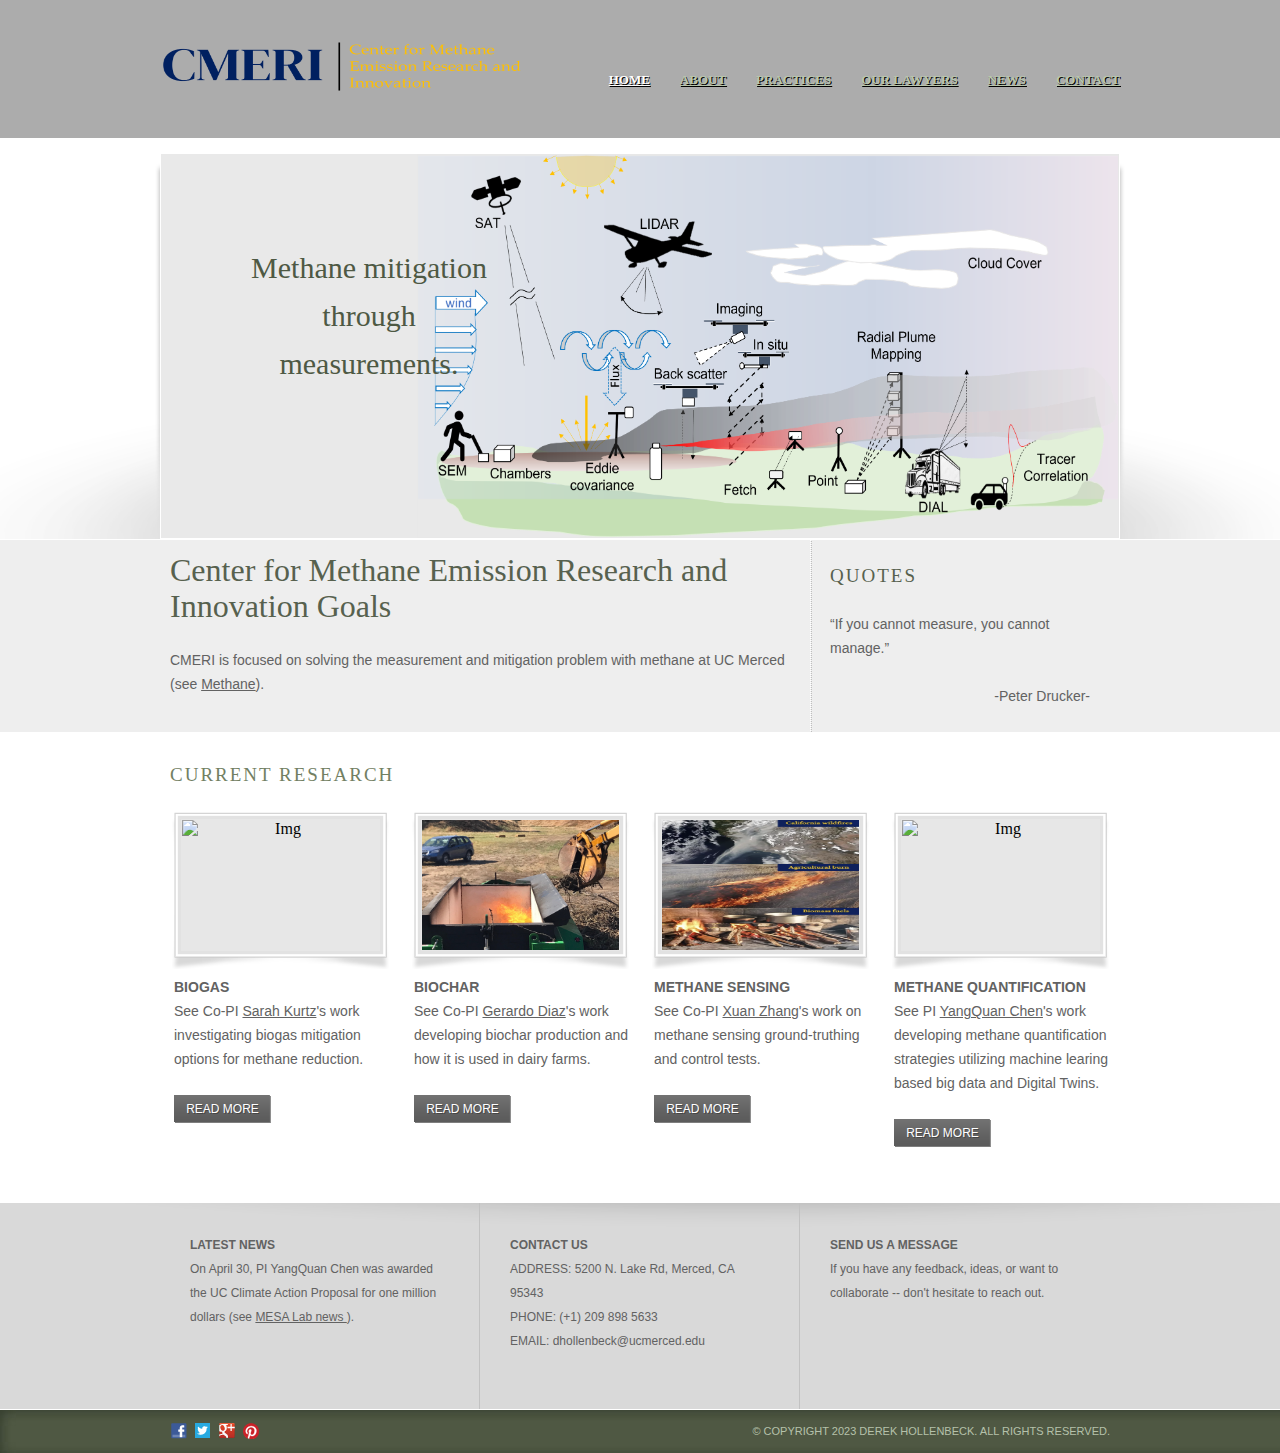
==== commit 965d0a5b: "simple update" ====
--- a/index.html
+++ b/index.html
@@ -70,44 +70,44 @@
 				<li>
 					<div class="frame1">
 						<div class="box">
-							<img src="images/meeting.jpg" alt="Img" height="130" width="197">
+							<img src="images/renewableimage4.png" alt="Img" height="130" width="197">
 						</div>
 					</div>
 					<p>
-						<b>Topic 1</b> See Co-PI Sarah Kurtz's work here.
+						<b>Biogas</b> See Co-PI <a href="https://faculty.ucmerced.edu/skurtz?_gl=1*14yqxxd*_ga*MTc2MTY0MzMyOC4xNjM1OTc0Mjcy*_ga_TSE2LSBDQZ*MTY4NTA2NzU3MS4xMDkuMS4xNjg1MDY3NjYwLjYwLjAuMA..">Sarah Kurtz</a>'s work investigating biogas mitigation options for methane reduction.
 					</p>
 					<a href="index.html" class="more">Read More</a>
 				</li>
 				<li>
 					<div class="frame1">
 						<div class="box">
-							<img src="images/handshake.jpg" alt="Img" height="130" width="197">
+							<img src="images/AirBurner.jpg" alt="Img" height="130" width="197">
 						</div>
 					</div>
 					<p>
-						<b>Topic 2</b> See Co-PI Gerardo Diaz work here.
+						<b>Biochar</b> See Co-PI <a href="https://faculty.ucmerced.edu/gdiaz?_gl=1*13nofg9*_ga*MTc2MTY0MzMyOC4xNjM1OTc0Mjcy*_ga_TSE2LSBDQZ*MTY4NTA2NzU3MS4xMDkuMS4xNjg1MDY3ODU4LjMyLjAuMA..">Gerardo Diaz</a>'s work developing biochar production and how it is used in dairy farms.
 					</p>
 					<a href="index.html" class="more">Read More</a>
 				</li>
 				<li>
 					<div class="frame1">
 						<div class="box">
-							<img src="images/smile.jpg" alt="Img" height="130" width="197">
+							<img src="images/zhangwork.png" alt="Img" height="130" width="197">
 						</div>
 					</div>
 					<p>
-						<b>Topic 3</b> See Co-PI Xuan Zhang's work here.
+						<b>Methane Sensing</b> See Co-PI <a href="https://sites.ucmerced.edu/xzhang-lab?_gl=1*hvahnc*_ga*MTc2MTY0MzMyOC4xNjM1OTc0Mjcy*_ga_TSE2LSBDQZ*MTY4NTA2NzU3MS4xMDkuMS4xNjg1MDY4MDAyLjMzLjAuMA..">Xuan Zhang</a>'s work on methane sensing ground-truthing and control tests.
 					</p>
 					<a href="index.html" class="more">Read More</a>
 				</li>
 				<li>
 					<div class="frame1">
 						<div class="box">
-							<img src="images/family-small.jpg" alt="Img" height="130" width="197">
+							<img src="images/chenwork.jpg" alt="Img" height="130" width="197">
 						</div>
 					</div>
 					<p>
-						<b>Topic 4</b> See PI YangQuan Chen's work here.
+						<b>Methane Quantification</b> See PI <a href="https://mechatronics.ucmerced.edu">YangQuan Chen</a>'s work developing methane quantification strategies utilizing machine learing based big data and Digital Twins.
 					</p>
 					<a href="index.html" class="more">Read More</a>
 				</li>
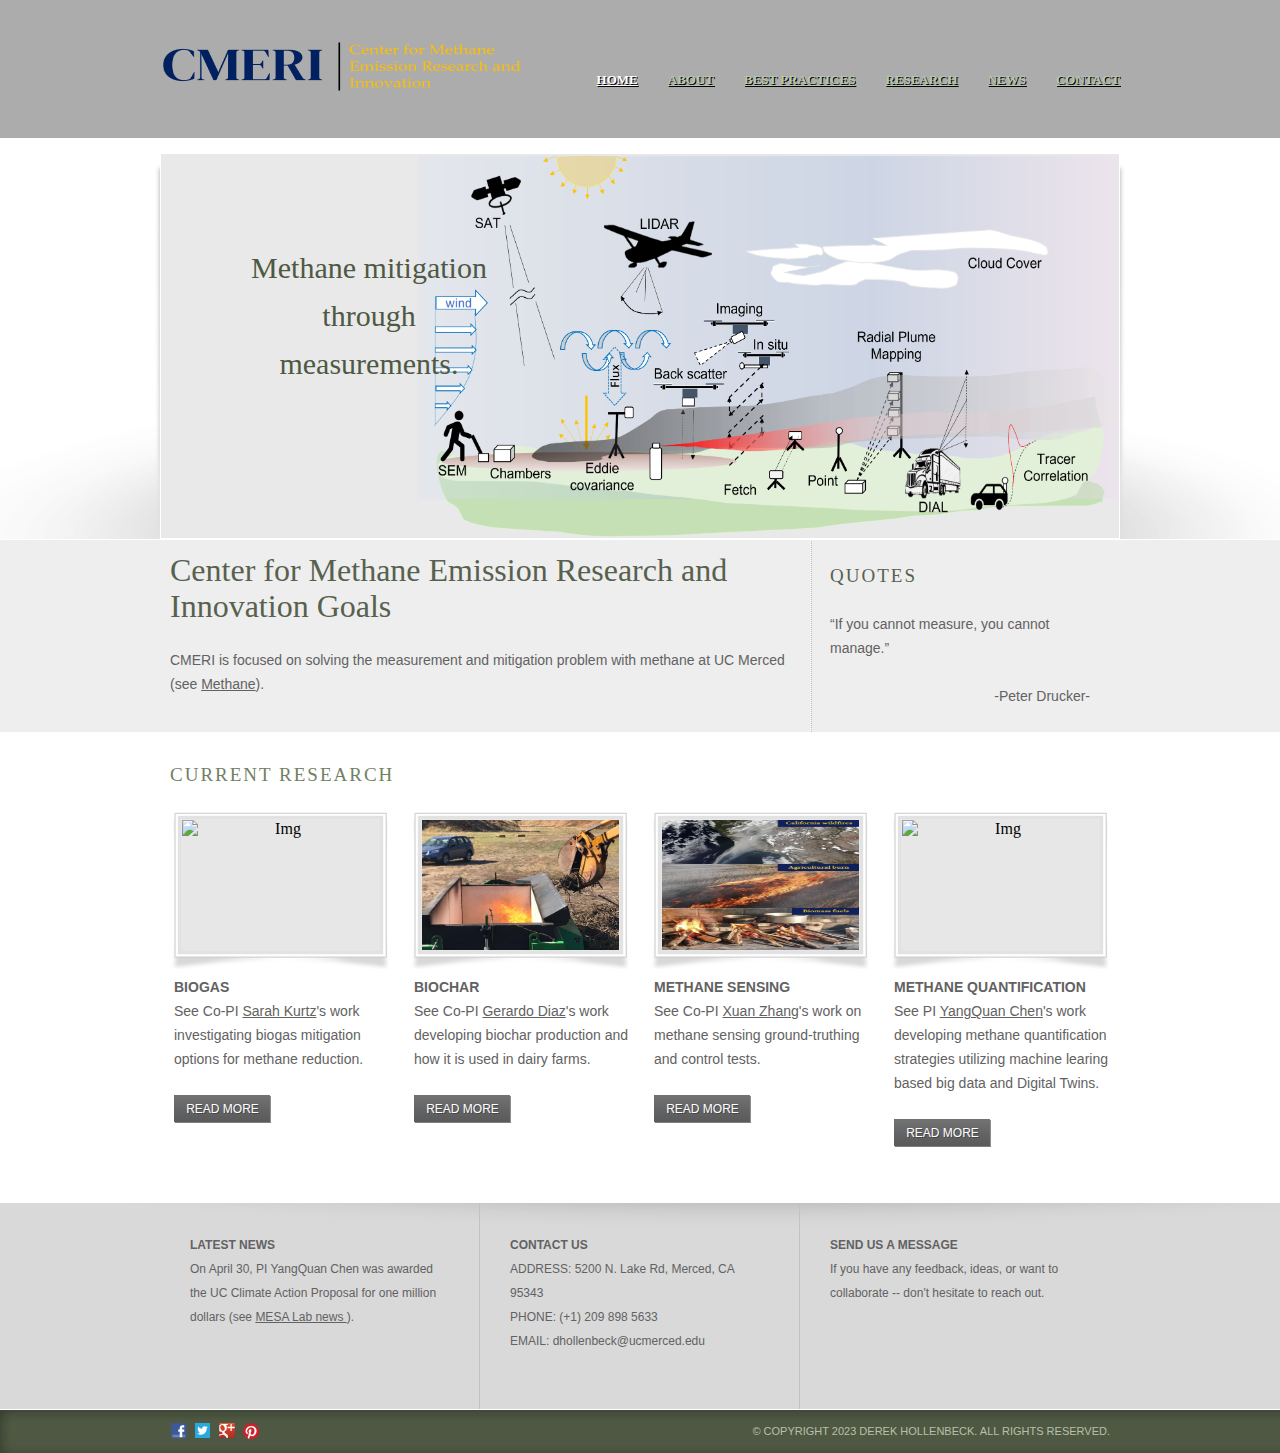
==== commit f54a1b43: "major updates" ====
--- a/index.html
+++ b/index.html
@@ -20,10 +20,10 @@
 					<a href="about.html">About</a>
 				</li>
 				<li>
-					<a href="practices.html">Practices</a>
+					<a href="practices.html">Best Practices</a>
 				</li>
 				<li>
-					<a href="lawyers.html">Our Lawyers</a>
+					<a href="lawyers.html">Research</a>
 				</li>
 				<li>
 					<a href="news.html">News</a>
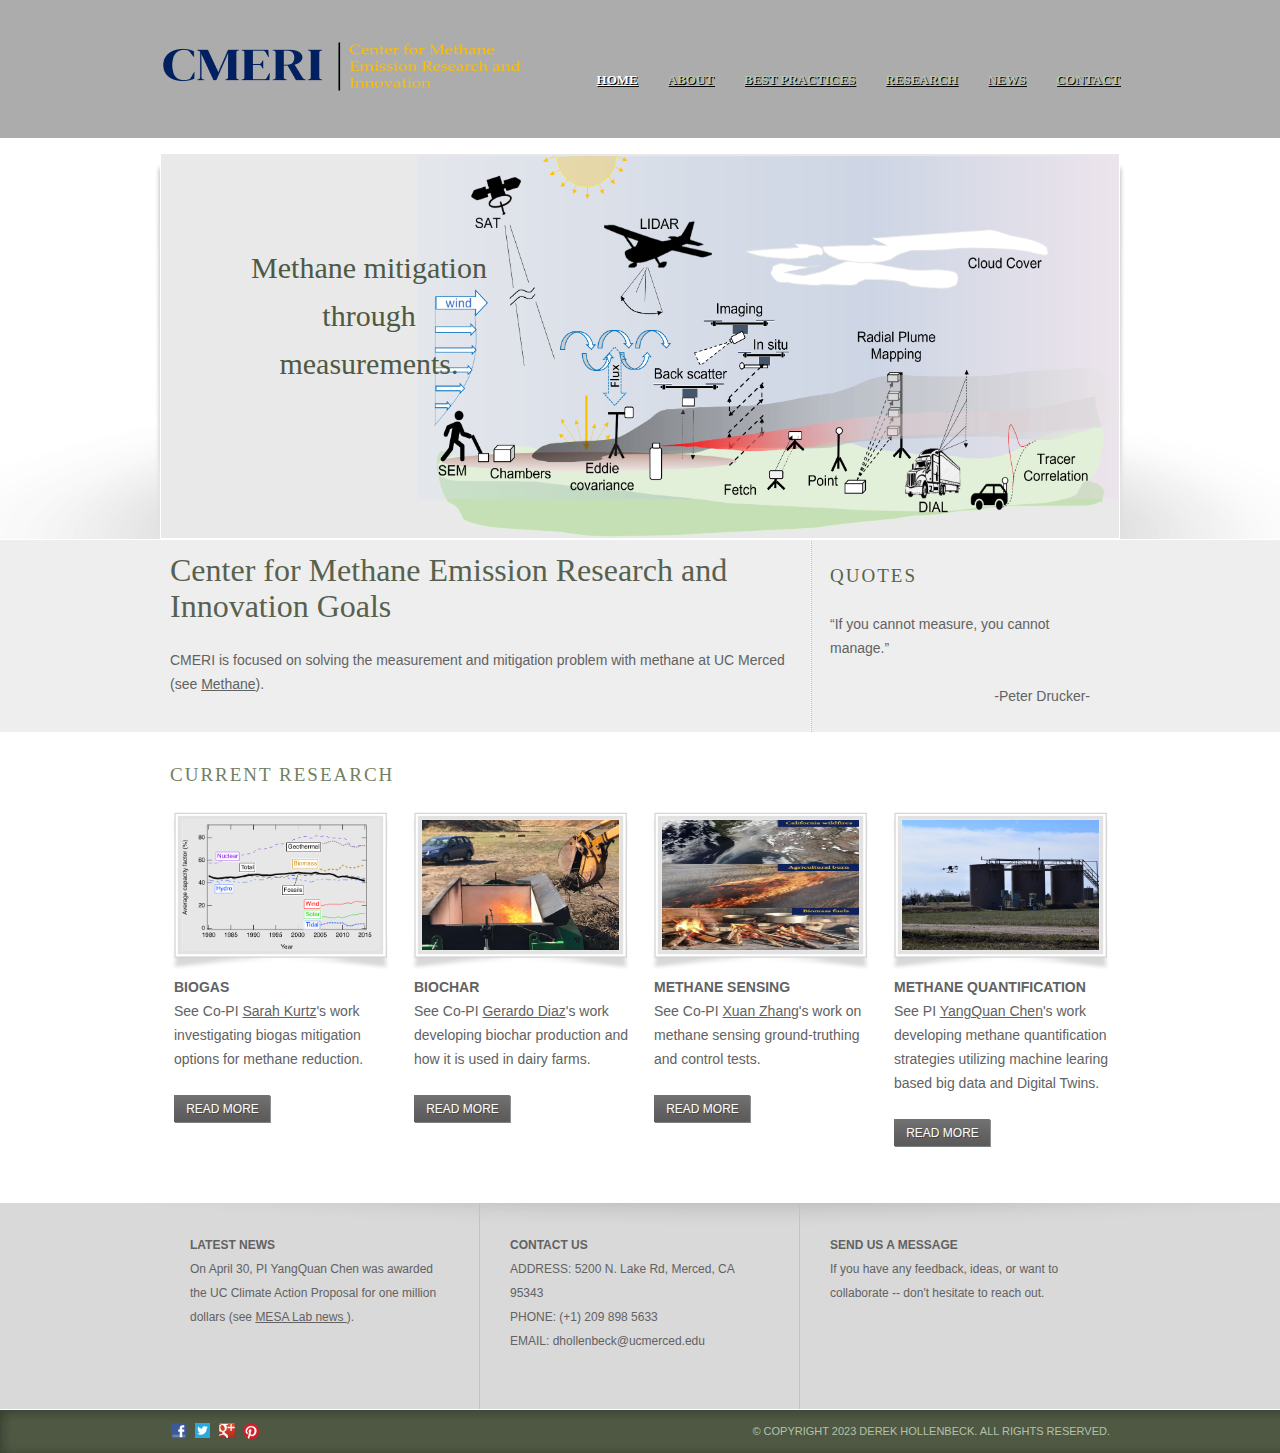
==== commit 023c1f05: "check" ====
--- a/index.html
+++ b/index.html
@@ -70,7 +70,7 @@
 				<li>
 					<div class="frame1">
 						<div class="box">
-							<img src="images/renewableimage4.png" alt="Img" height="130" width="197">
+							<img src="images/renewableImage4.png" alt="Img" height="130" width="197">
 						</div>
 					</div>
 					<p>
@@ -103,7 +103,7 @@
 				<li>
 					<div class="frame1">
 						<div class="box">
-							<img src="images/chenwork.jpg" alt="Img" height="130" width="197">
+							<img src="images/chenwork.JPG" alt="Img" height="130" width="197">
 						</div>
 					</div>
 					<p>
